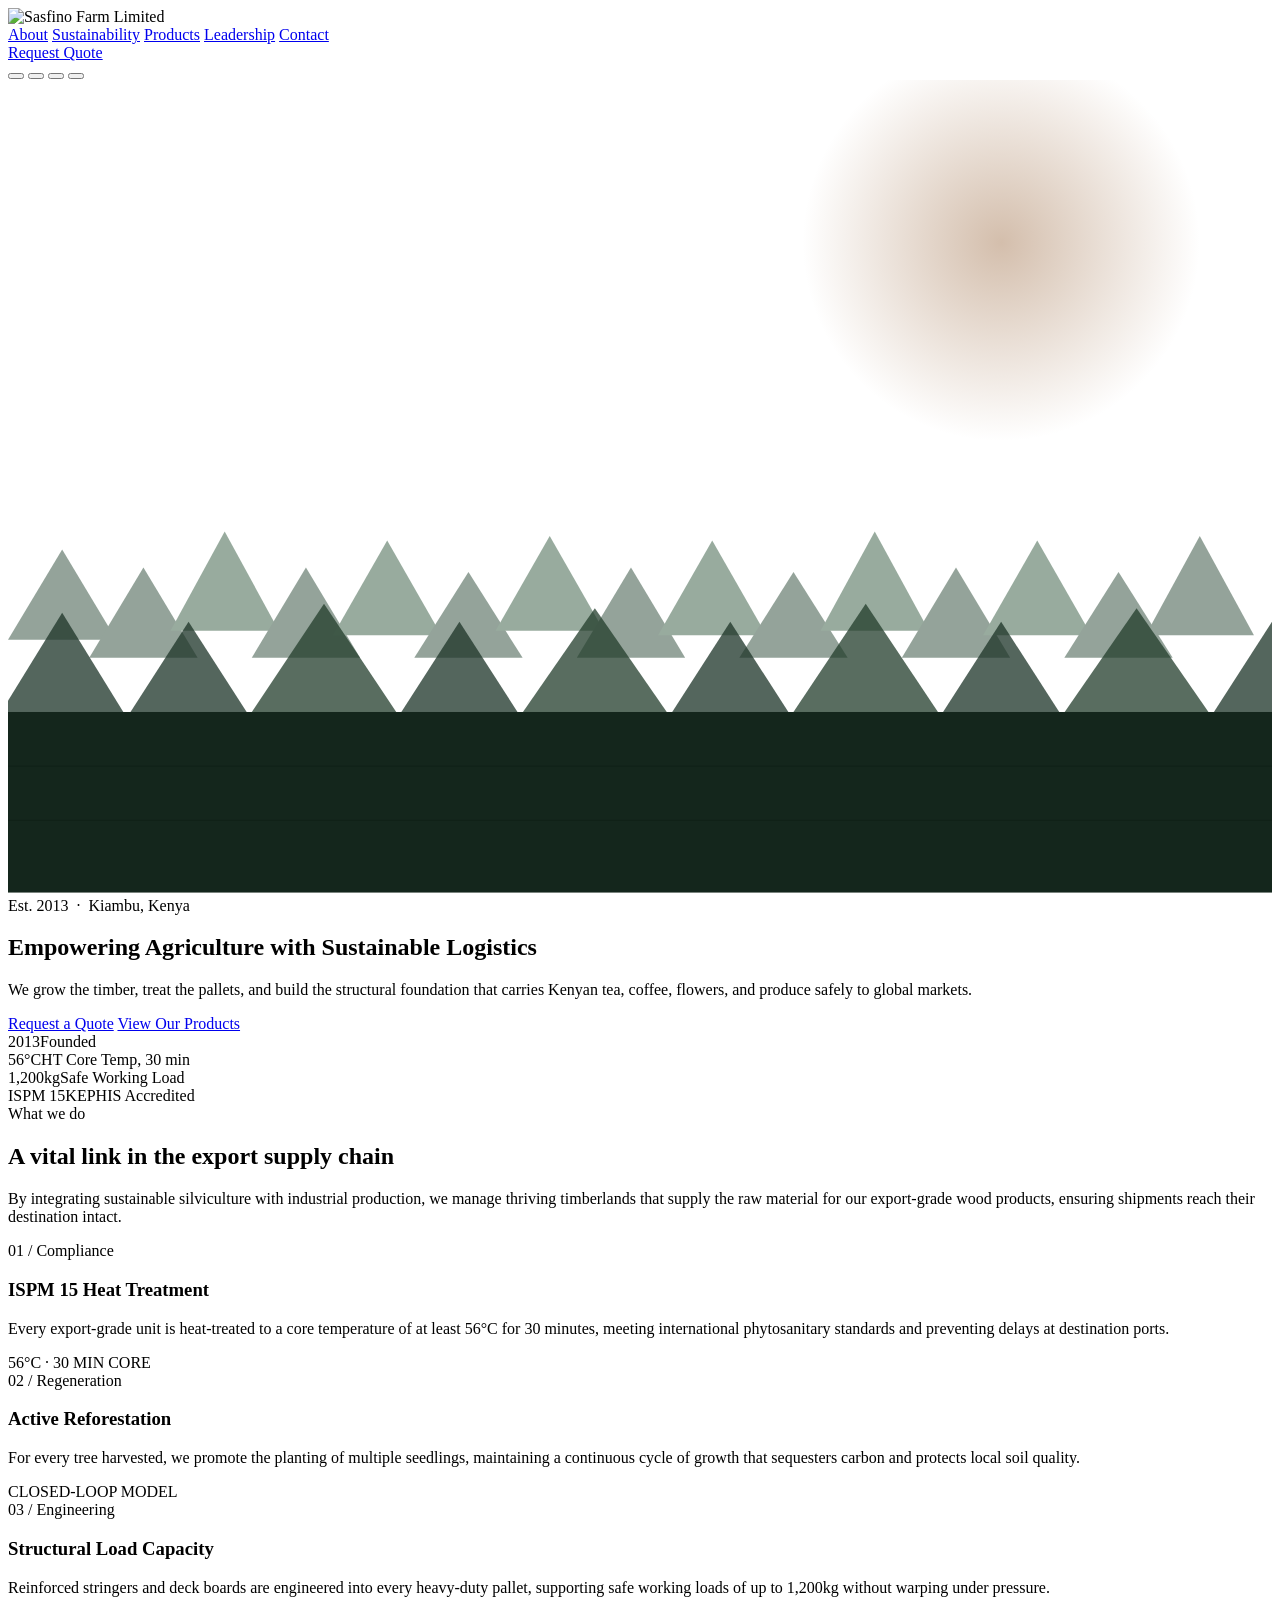
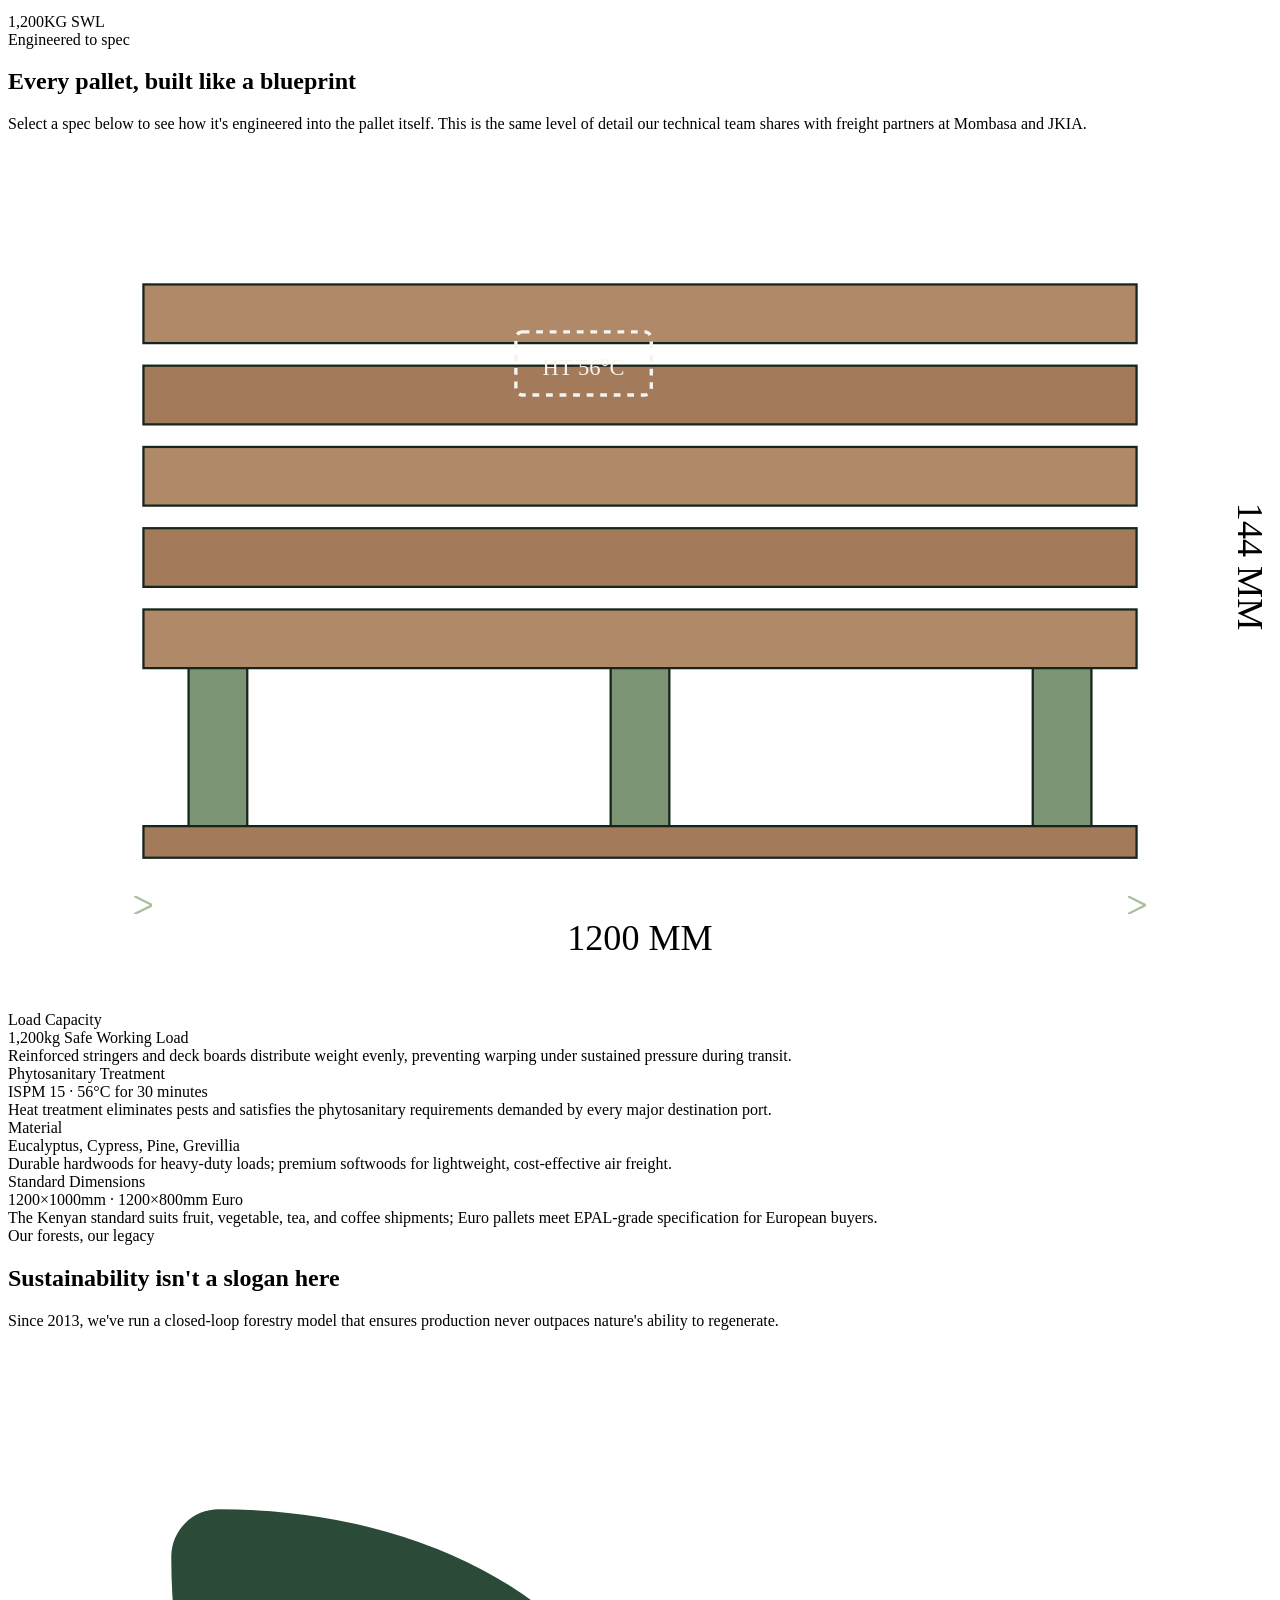
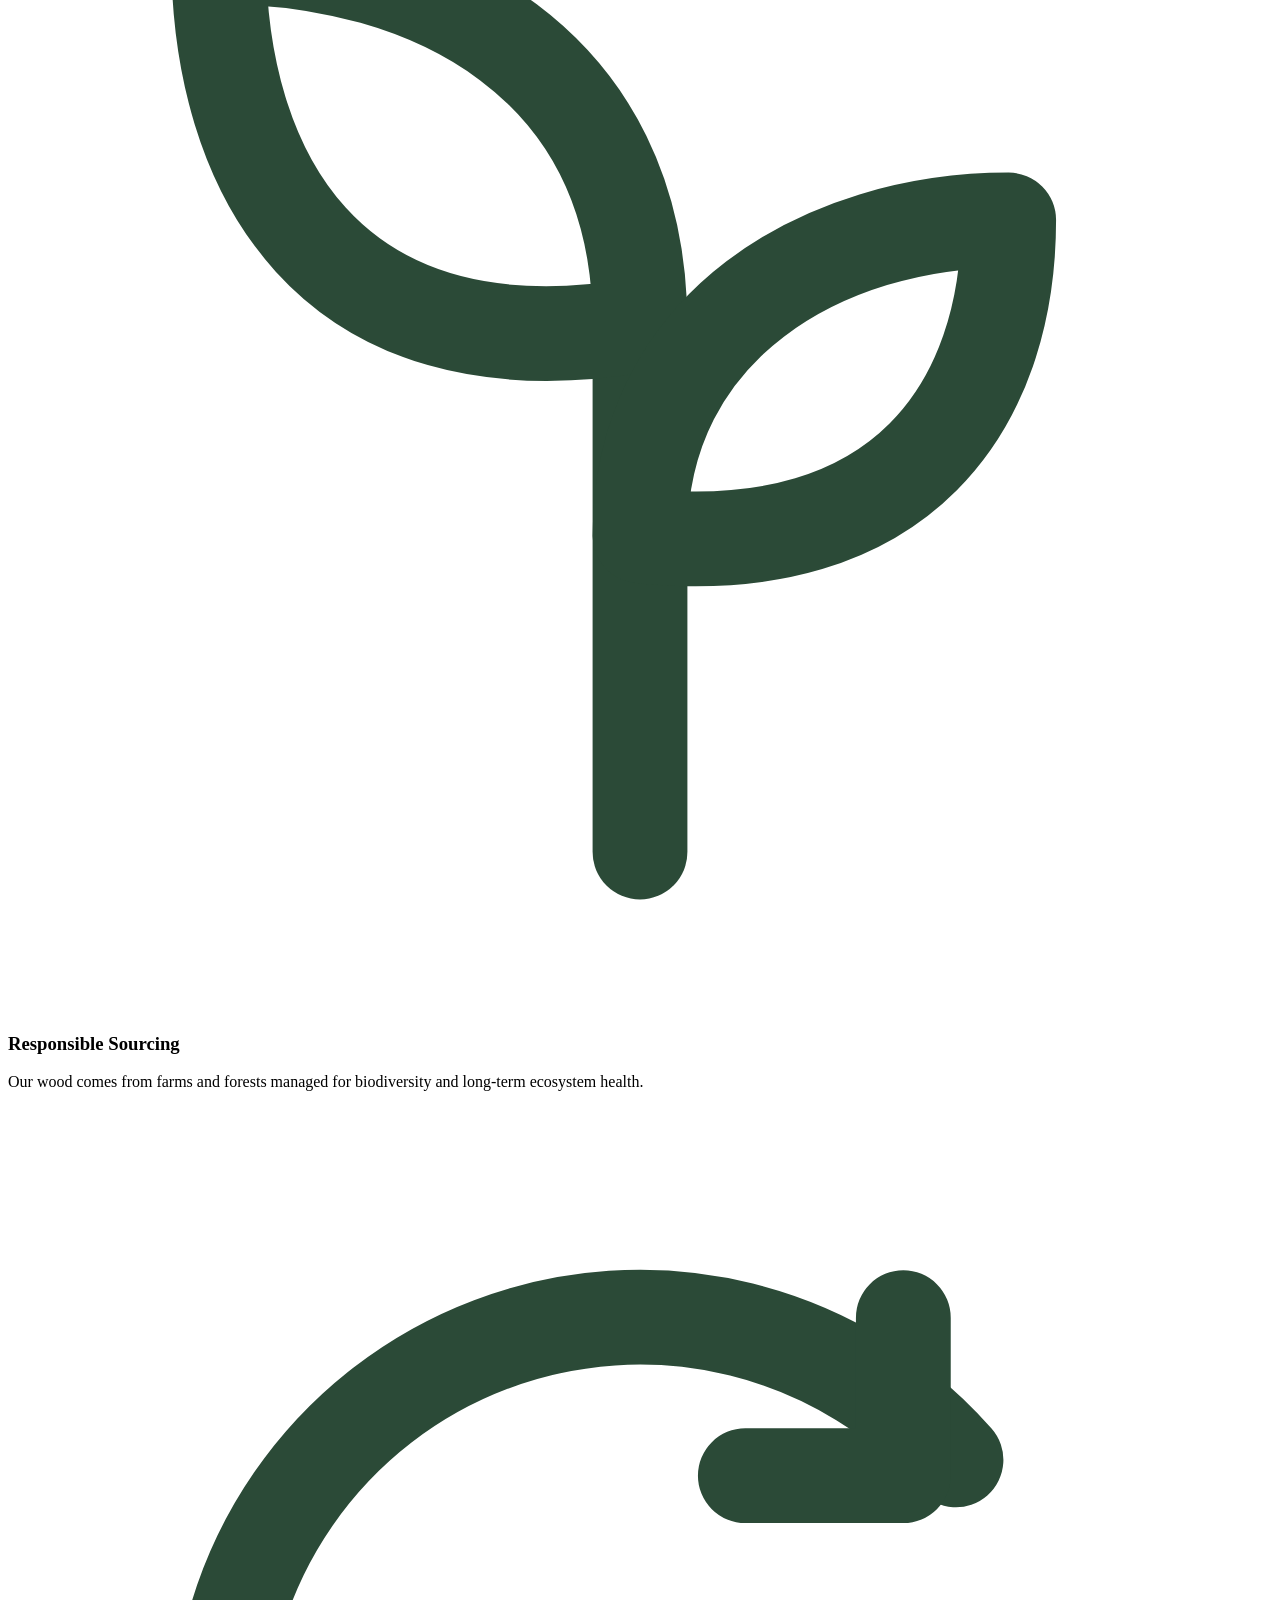
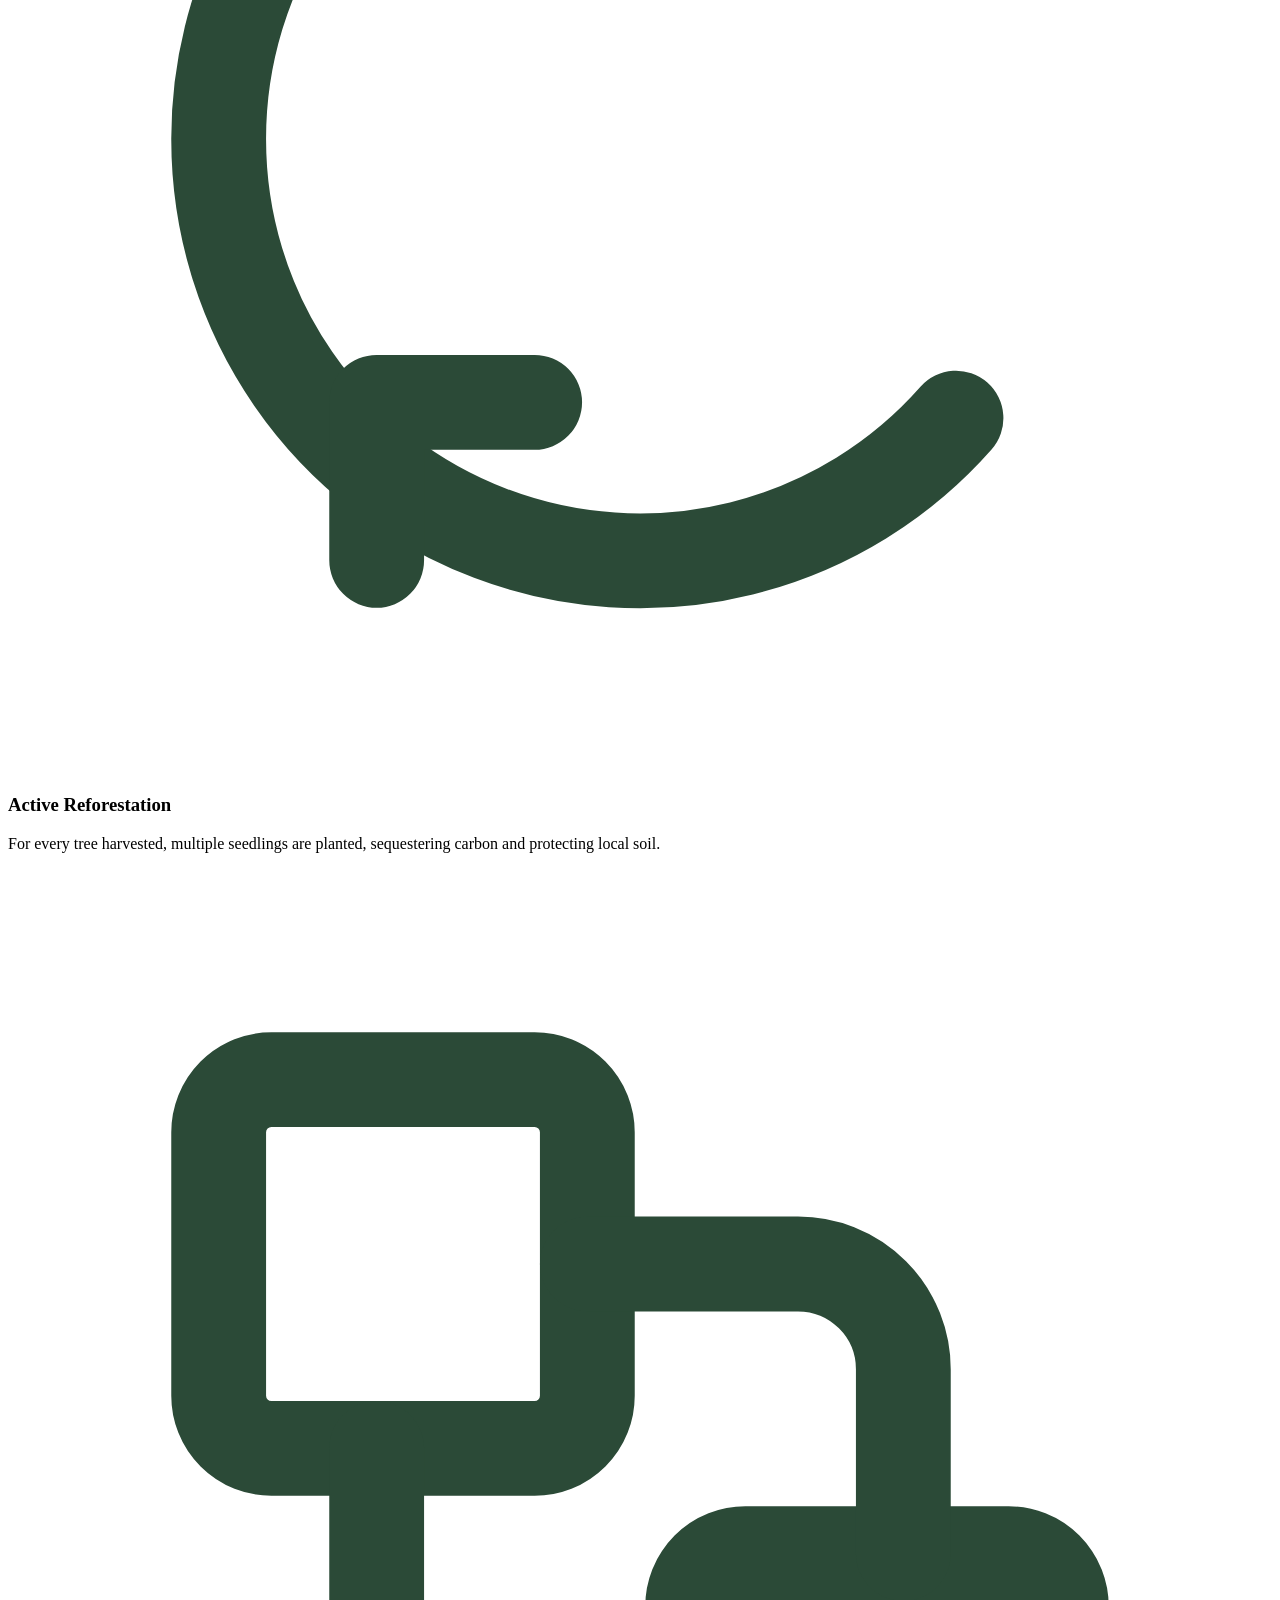
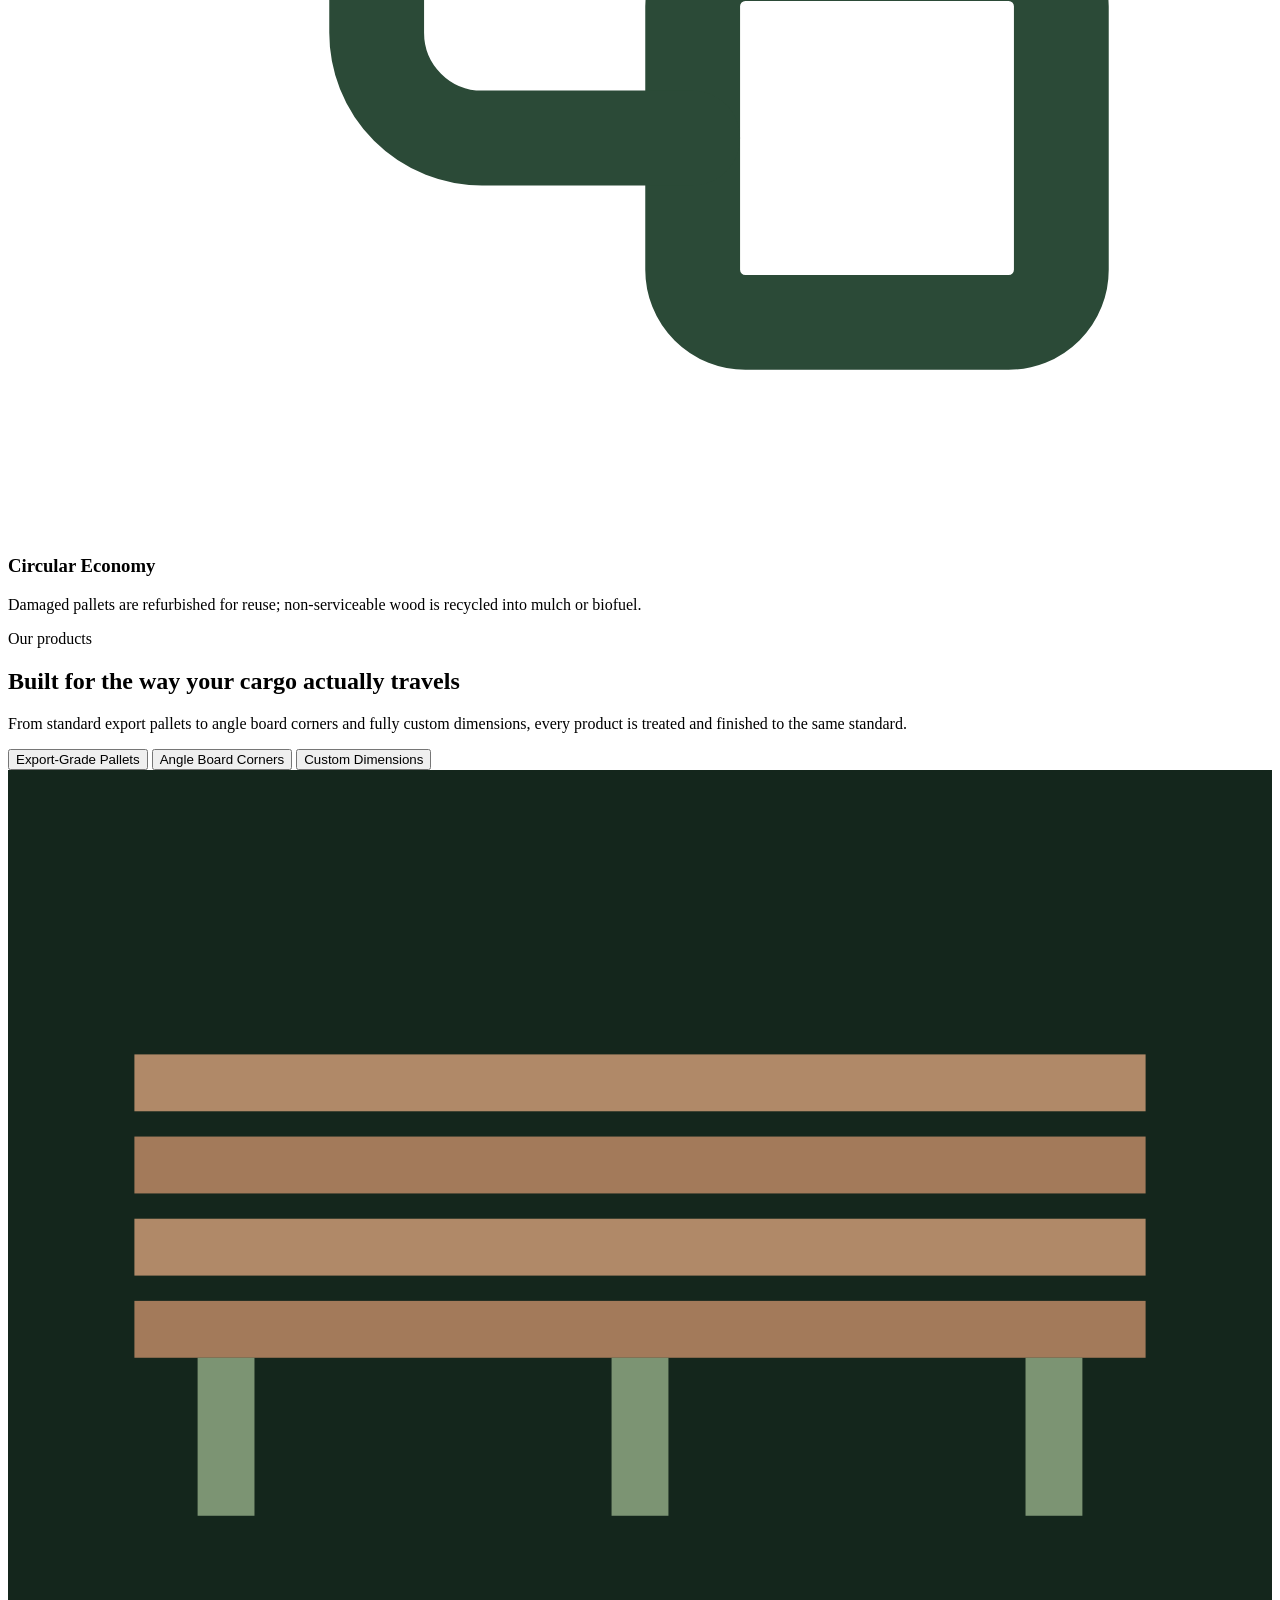
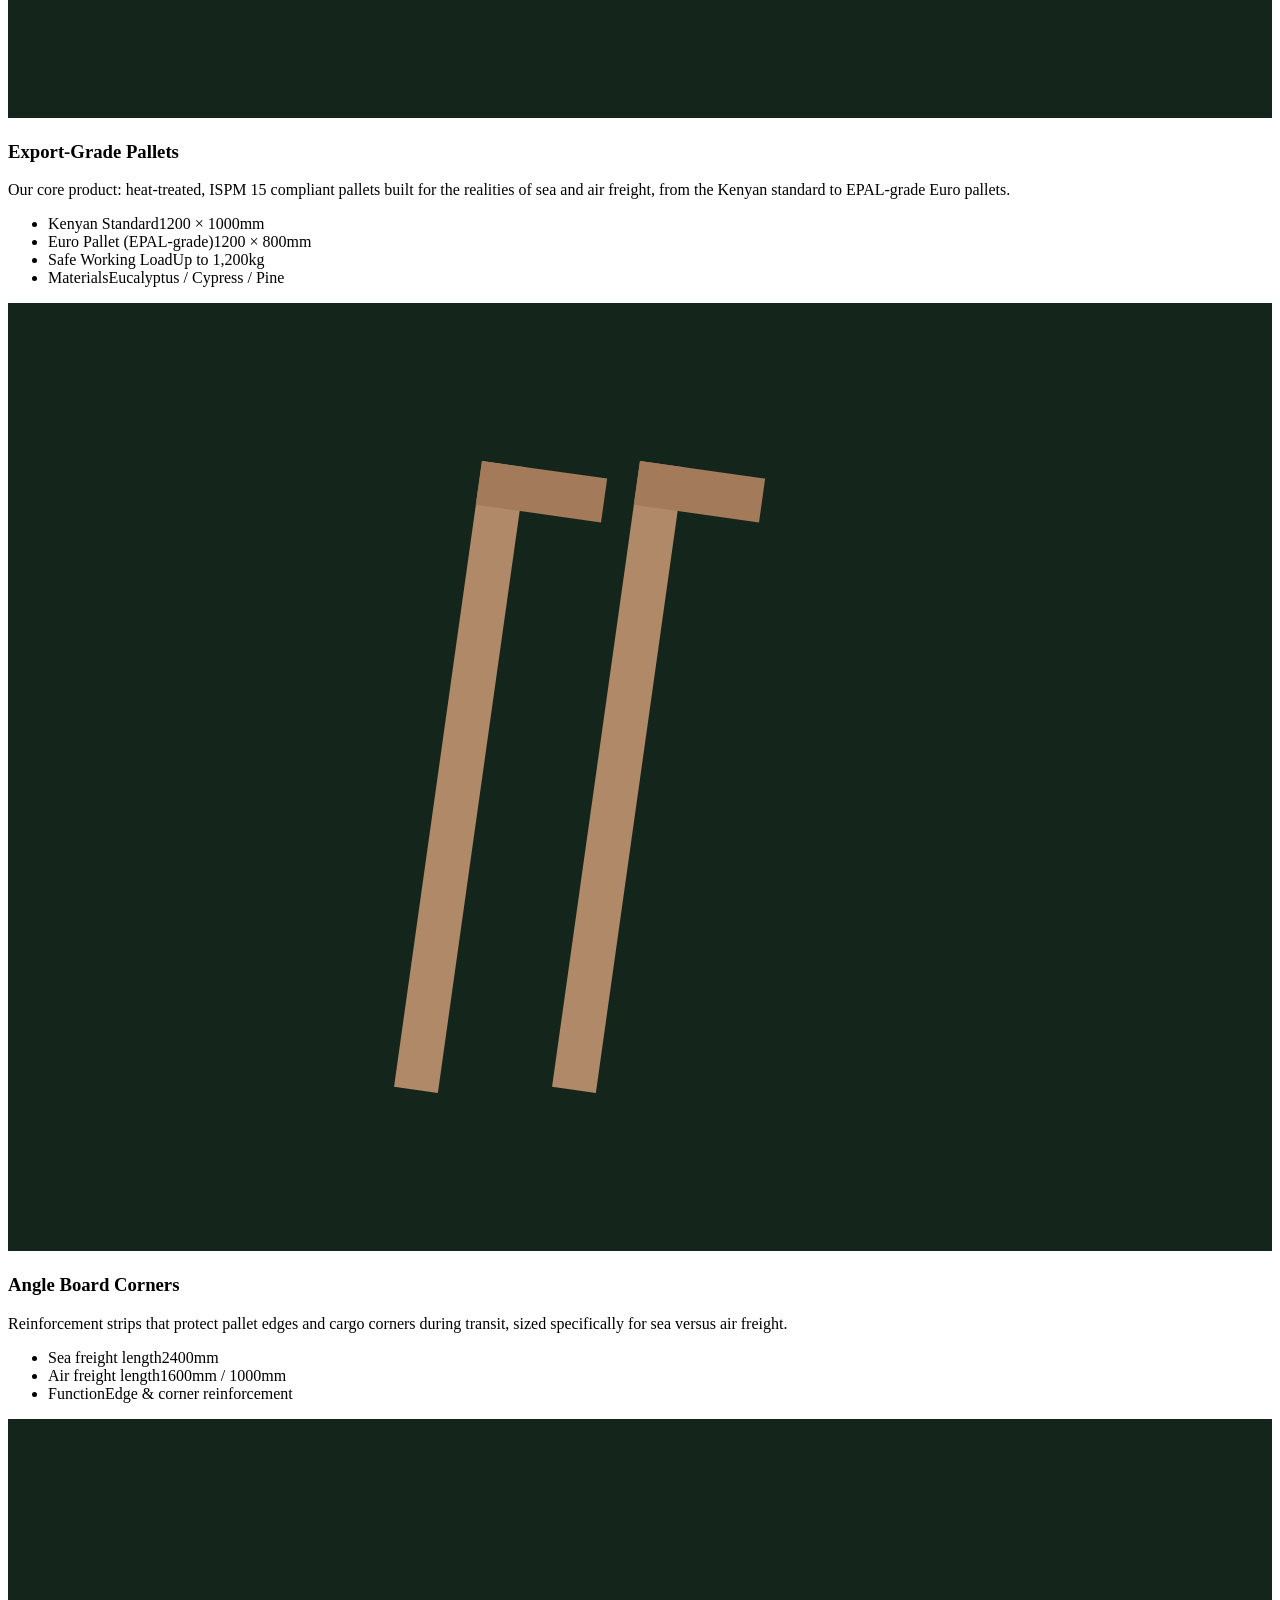
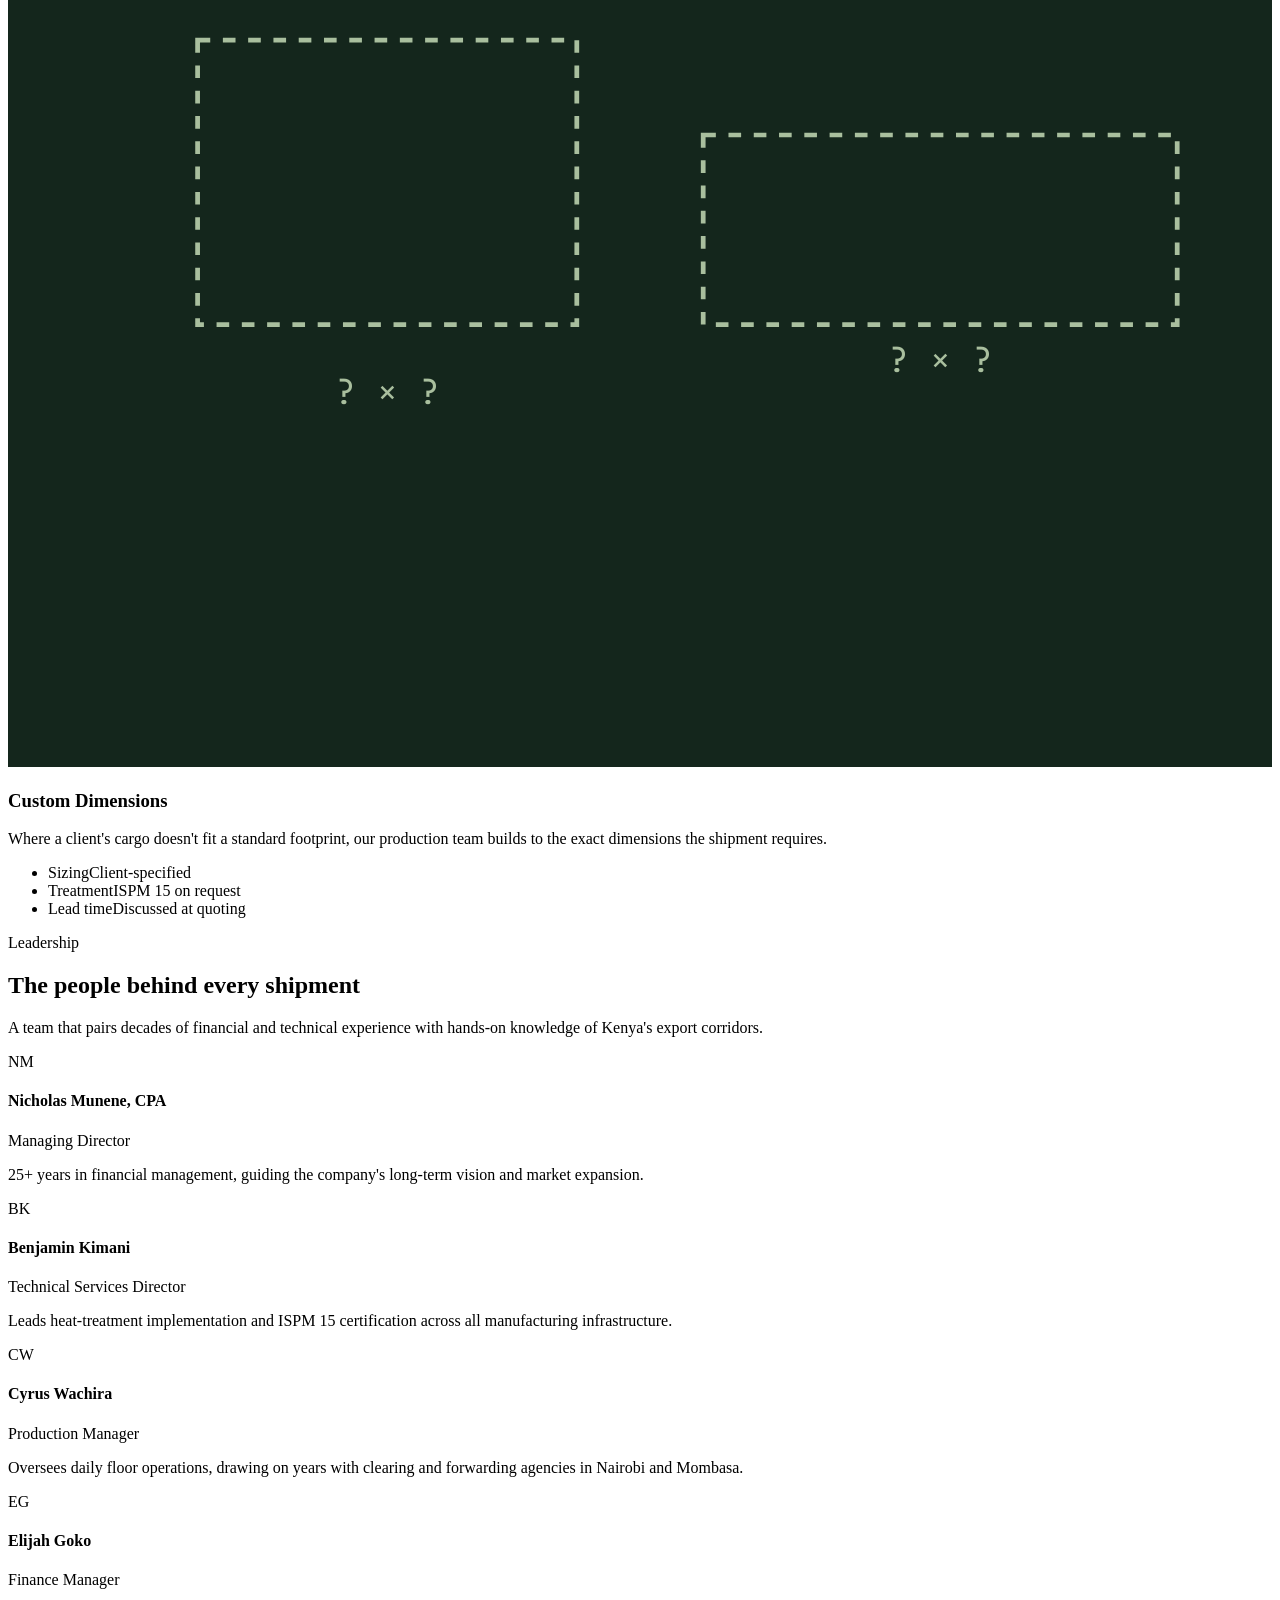
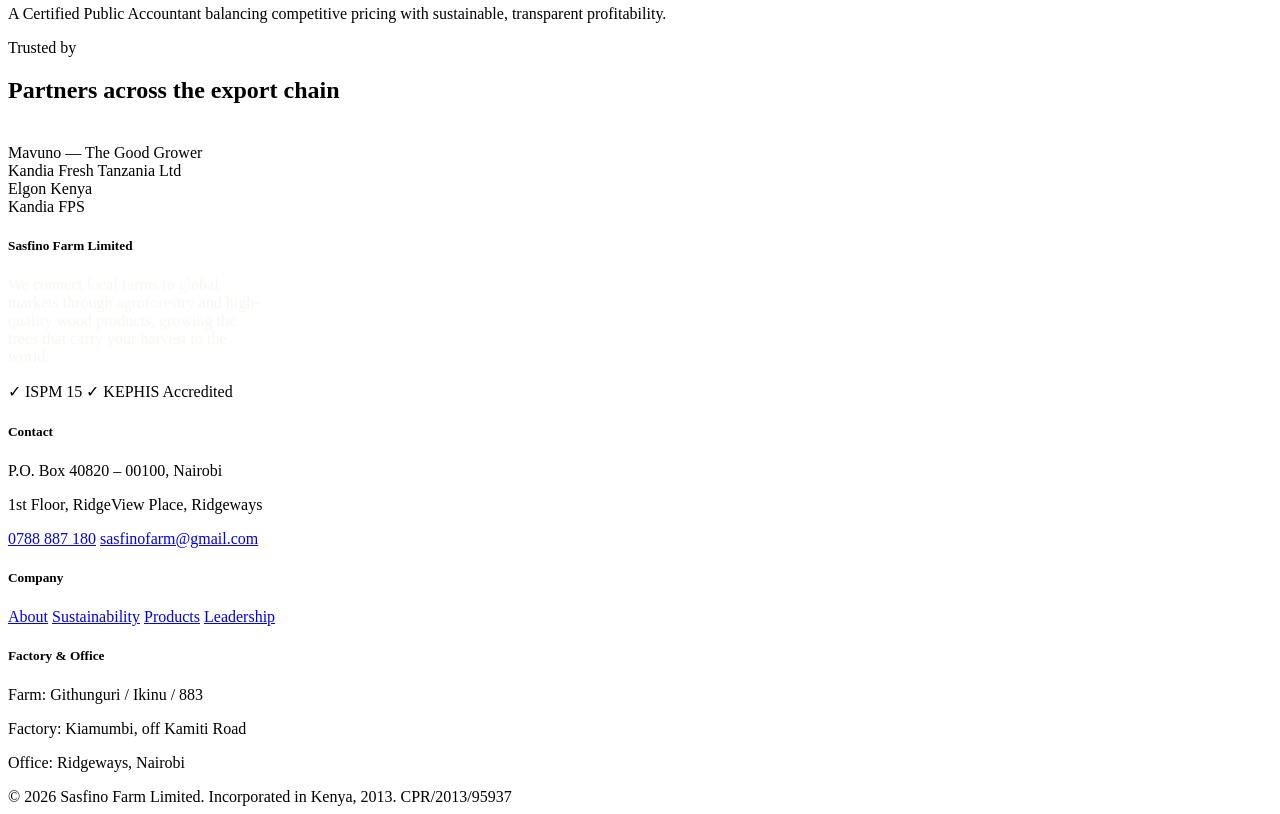
==== index.html @ 0375777d "Create index.html" ====
<!DOCTYPE html>
<html lang="en">
<head>
<meta charset="UTF-8">
<meta name="viewport" content="width=device-width, initial-scale=1.0">
<title>Sasfino Farm Limited — Wood Products Division</title>
<link rel="preconnect" href="https://fonts.googleapis.com">
<link rel="preconnect" href="https://fonts.gstatic.com" crossorigin>
<link href="https://fonts.googleapis.com/css2?family=Space+Grotesk:wght@400;500;600;700&family=Inter:wght@400;500;600;700&family=JetBrains+Mono:wght@400;500;700&display=swap" rel="stylesheet">
<link rel="stylesheet" href="style.css">
</head>
<body>

<header class="site-header">
  <div class="wrap">
    <div class="logo">
      <img src="sasfino_logo.png" alt="Sasfino Farm Limited" class="logo-img">
    </div>
    <nav class="main-nav">
      <a href="#about">About</a>
      <a href="#sustainability">Sustainability</a>
      <a href="#products">Products</a>
      <a href="#leadership">Leadership</a>
      <a href="#contact">Contact</a>
    </nav>
    <a href="#contact" class="btn btn-primary">Request Quote</a>
  </div>
</header>

<section class="slideshow" aria-label="Sasfino Farm photo slideshow">
  <div class="slide active" style="background-image:url('slide-pallets.jpg')"></div>
  <div class="slide" style="background-image:url('slide-reforestation.jpg')"></div>
  <div class="slide" style="background-image:url('slide-kiln.jpg')"></div>
  <div class="slide" style="background-image:url('slide-angleboard.jpg')"></div>
  <div class="slideshow-overlay"></div>
  <div class="slideshow-dots">
    <button class="dot active" data-slide="0" aria-label="Show slide 1"></button>
    <button class="dot" data-slide="1" aria-label="Show slide 2"></button>
    <button class="dot" data-slide="2" aria-label="Show slide 3"></button>
    <button class="dot" data-slide="3" aria-label="Show slide 4"></button>
  </div>
</section>

<section class="hero">
  <div class="hero-illustration">
    <svg viewBox="0 0 1400 900" preserveAspectRatio="xMidYMax slice" xmlns="http://www.w3.org/2000/svg">
      <defs>
        <radialGradient id="sunGrad" cx="50%" cy="50%" r="50%">
          <stop offset="0%" stop-color="#B08968" stop-opacity="0.55"/>
          <stop offset="100%" stop-color="#B08968" stop-opacity="0"/>
        </radialGradient>
      </defs>
      <circle cx="1100" cy="180" r="220" fill="url(#sunGrad)"/>
      <g opacity="0.5">
        <path d="M0 620 L60 520 L120 620 Z" fill="#2B4A37"/>
        <path d="M90 640 L150 540 L210 640 Z" fill="#2B4A37"/>
        <path d="M180 610 L240 500 L300 610 Z" fill="#345A40"/>
        <path d="M270 640 L330 540 L390 640 Z" fill="#2B4A37"/>
        <path d="M360 615 L420 510 L480 615 Z" fill="#345A40"/>
        <path d="M450 640 L510 545 L570 640 Z" fill="#2B4A37"/>
        <path d="M540 610 L600 505 L660 610 Z" fill="#345A40"/>
        <path d="M630 640 L690 540 L750 640 Z" fill="#2B4A37"/>
        <path d="M720 615 L780 510 L840 615 Z" fill="#345A40"/>
        <path d="M810 640 L870 545 L930 640 Z" fill="#2B4A37"/>
        <path d="M900 610 L960 500 L1020 610 Z" fill="#345A40"/>
        <path d="M990 640 L1050 540 L1110 640 Z" fill="#2B4A37"/>
        <path d="M1080 615 L1140 510 L1200 615 Z" fill="#345A40"/>
        <path d="M1170 640 L1230 545 L1290 640 Z" fill="#2B4A37"/>
        <path d="M1260 615 L1320 505 L1380 615 Z" fill="#2B4A37"/>
      </g>
      <g opacity="0.75">
        <path d="M-20 720 L60 590 L140 720 Z" fill="#1c3327"/>
        <path d="M110 740 L200 600 L290 740 Z" fill="#1c3327"/>
        <path d="M260 715 L350 580 L440 715 Z" fill="#223d2b"/>
        <path d="M410 740 L500 600 L590 740 Z" fill="#1c3327"/>
        <path d="M560 715 L650 585 L740 715 Z" fill="#223d2b"/>
        <path d="M710 740 L800 600 L890 740 Z" fill="#1c3327"/>
        <path d="M860 715 L950 580 L1040 715 Z" fill="#223d2b"/>
        <path d="M1010 740 L1100 600 L1190 740 Z" fill="#1c3327"/>
        <path d="M1160 715 L1250 585 L1340 715 Z" fill="#223d2b"/>
        <path d="M1310 740 L1400 600 L1440 740 Z" fill="#1c3327"/>
      </g>
      <rect x="0" y="700" width="1400" height="200" fill="#14261C"/>
      <g stroke="#0e1d15" stroke-width="1" opacity="0.6">
        <line x1="0" y1="760" x2="1400" y2="760"/>
        <line x1="0" y1="820" x2="1400" y2="820"/>
      </g>
    </svg>
  </div>
  <div class="wrap hero-content">
    <span class="eyebrow">Est. 2013 &nbsp;·&nbsp; Kiambu, Kenya</span>
    <h1 class="reveal is-visible">Empowering Agriculture with Sustainable Logistics</h1>
    <p class="sub reveal is-visible">We grow the timber, treat the pallets, and build the structural foundation that carries Kenyan tea, coffee, flowers, and produce safely to global markets.</p>
    <div class="hero-ctas reveal is-visible">
      <a href="#contact" class="btn btn-primary">Request a Quote</a>
      <a href="#products" class="btn btn-outline">View Our Products</a>
    </div>
    <div class="stat-strip reveal is-visible">
      <div><span class="num">2013</span><span class="label">Founded</span></div>
      <div><span class="num">56°C</span><span class="label">HT Core Temp, 30 min</span></div>
      <div><span class="num">1,200kg</span><span class="label">Safe Working Load</span></div>
      <div><span class="num">ISPM 15</span><span class="label">KEPHIS Accredited</span></div>
    </div>
  </div>
</section>

<section id="about">
  <div class="wrap">
    <div class="section-head reveal">
      <span class="eyebrow">What we do</span>
      <h2>A vital link in the export supply chain</h2>
      <p>By integrating sustainable silviculture with industrial production, we manage thriving timberlands that supply the raw material for our export-grade wood products, ensuring shipments reach their destination intact.</p>
    </div>
    <div class="feature-grid">
      <div class="feature-card reveal">
        <span class="idx">01 / Compliance</span>
        <h3>ISPM 15 Heat Treatment</h3>
        <p>Every export-grade unit is heat-treated to a core temperature of at least 56°C for 30 minutes, meeting international phytosanitary standards and preventing delays at destination ports.</p>
        <div class="metric">56°C · 30 MIN CORE</div>
      </div>
      <div class="feature-card reveal">
        <span class="idx">02 / Regeneration</span>
        <h3>Active Reforestation</h3>
        <p>For every tree harvested, we promote the planting of multiple seedlings, maintaining a continuous cycle of growth that sequesters carbon and protects local soil quality.</p>
        <div class="metric">CLOSED-LOOP MODEL</div>
      </div>
      <div class="feature-card reveal">
        <span class="idx">03 / Engineering</span>
        <h3>Structural Load Capacity</h3>
        <p>Reinforced stringers and deck boards are engineered into every heavy-duty pallet, supporting safe working loads of up to 1,200kg without warping under pressure.</p>
        <div class="metric">1,200KG SWL</div>
      </div>
    </div>
  </div>
</section>

<section class="blueprint-section" id="specs">
  <div class="wrap">
    <div class="section-head reveal">
      <span class="eyebrow">Engineered to spec</span>
      <h2>Every pallet, built like a blueprint</h2>
      <p>Select a spec below to see how it's engineered into the pallet itself. This is the same level of detail our technical team shares with freight partners at Mombasa and JKIA.</p>
    </div>
    <div class="blueprint-wrap">
      <div class="blueprint-canvas reveal">
        <svg viewBox="0 0 560 380" xmlns="http://www.w3.org/2000/svg">
          <!-- Deck boards -->
          <g id="deck-boards">
            <rect x="60" y="60" width="440" height="26" fill="#B08968" stroke="#14261C" stroke-width="1"/>
            <rect x="60" y="96" width="440" height="26" fill="#a37a5a" stroke="#14261C" stroke-width="1"/>
            <rect x="60" y="132" width="440" height="26" fill="#B08968" stroke="#14261C" stroke-width="1"/>
            <rect x="60" y="168" width="440" height="26" fill="#a37a5a" stroke="#14261C" stroke-width="1"/>
            <rect x="60" y="204" width="440" height="26" fill="#B08968" stroke="#14261C" stroke-width="1"/>
          </g>
          <!-- Stringers -->
          <rect id="stringer-1" class="hotspot" x="80" y="230" width="26" height="70" fill="#7C9473" stroke="#14261C" stroke-width="1"/>
          <rect id="stringer-2" class="hotspot" x="267" y="230" width="26" height="70" fill="#7C9473" stroke="#14261C" stroke-width="1"/>
          <rect id="stringer-3" class="hotspot" x="454" y="230" width="26" height="70" fill="#7C9473" stroke="#14261C" stroke-width="1"/>
          <!-- Bottom boards -->
          <rect x="60" y="300" width="440" height="14" fill="#a37a5a" stroke="#14261C" stroke-width="1"/>

          <!-- HT stamp hotspot -->
          <g id="ht-stamp" class="hotspot" transform="translate(255,95)">
            <rect x="-30" y="-14" width="60" height="28" rx="3" fill="none" stroke="#F5F4EF" stroke-width="1.5" stroke-dasharray="3 3"/>
            <text x="0" y="5" text-anchor="middle" class="dim-text" font-size="10" fill="#F5F4EF">HT 56°C</text>
          </g>

          <!-- Width dimension -->
          <line class="dim-line" x1="60" y1="335" x2="500" y2="335" marker-start="url(#arrow)" marker-end="url(#arrow)"/>
          <line class="dim-line" x1="60" y1="325" x2="60" y2="345"/>
          <line class="dim-line" x1="500" y1="325" x2="500" y2="345"/>
          <text x="280" y="355" text-anchor="middle" class="dim-text">1200 MM</text>

          <!-- Height dimension -->
          <line class="dim-line" x1="520" y1="60" x2="520" y2="300"/>
          <line class="dim-line" x1="510" y1="60" x2="530" y2="60"/>
          <line class="dim-line" x1="510" y1="300" x2="530" y2="300"/>
          <text x="545" y="185" text-anchor="middle" class="dim-text" transform="rotate(90 545 185)">144 MM</text>

          <defs>
            <marker id="arrow" markerWidth="8" markerHeight="8" refX="4" refY="4" orient="auto">
              <path d="M0,0 L8,4 L0,8" fill="none" stroke="#A9BF9E" stroke-width="1"/>
            </marker>
          </defs>
        </svg>
      </div>
      <div class="spec-panel reveal">
        <div class="spec-item active" data-target="stringer-1 stringer-2 stringer-3">
          <div class="spec-label">Load Capacity</div>
          <div class="spec-value">1,200kg Safe Working Load</div>
          <div class="spec-detail">Reinforced stringers and deck boards distribute weight evenly, preventing warping under sustained pressure during transit.</div>
        </div>
        <div class="spec-item" data-target="ht-stamp">
          <div class="spec-label">Phytosanitary Treatment</div>
          <div class="spec-value">ISPM 15 · 56°C for 30 minutes</div>
          <div class="spec-detail">Heat treatment eliminates pests and satisfies the phytosanitary requirements demanded by every major destination port.</div>
        </div>
        <div class="spec-item" data-target="deck-boards">
          <div class="spec-label">Material</div>
          <div class="spec-value">Eucalyptus, Cypress, Pine, Grevillia</div>
          <div class="spec-detail">Durable hardwoods for heavy-duty loads; premium softwoods for lightweight, cost-effective air freight.</div>
        </div>
        <div class="spec-item" data-target="none">
          <div class="spec-label">Standard Dimensions</div>
          <div class="spec-value">1200×1000mm · 1200×800mm Euro</div>
          <div class="spec-detail">The Kenyan standard suits fruit, vegetable, tea, and coffee shipments; Euro pallets meet EPAL-grade specification for European buyers.</div>
        </div>
      </div>
    </div>
  </div>
</section>

<section id="sustainability">
  <div class="wrap">
    <div class="section-head reveal">
      <span class="eyebrow">Our forests, our legacy</span>
      <h2>Sustainability isn't a slogan here</h2>
      <p>Since 2013, we've run a closed-loop forestry model that ensures production never outpaces nature's ability to regenerate.</p>
    </div>
    <div class="sustain-grid">
      <div class="sustain-item reveal">
        <div class="icon-wrap">
          <svg viewBox="0 0 24 24" fill="none" xmlns="http://www.w3.org/2000/svg">
            <path d="M12 21V11" stroke="#2B4A37" stroke-width="1.8" stroke-linecap="round"/>
            <path d="M12 11C12 6 8 4 4 4C4 8 6 12 12 11Z" stroke="#2B4A37" stroke-width="1.8" stroke-linejoin="round"/>
            <path d="M12 15C12 11 15.5 9 19 9C19 12.5 17 15.5 12 15Z" stroke="#2B4A37" stroke-width="1.8" stroke-linejoin="round"/>
          </svg>
        </div>
        <h3>Responsible Sourcing</h3>
        <p>Our wood comes from farms and forests managed for biodiversity and long-term ecosystem health.</p>
      </div>
      <div class="sustain-item reveal">
        <div class="icon-wrap">
          <svg viewBox="0 0 24 24" fill="none" xmlns="http://www.w3.org/2000/svg">
            <path d="M4 12a8 8 0 0 1 14-5.3M4 12a8 8 0 0 0 14 5.3" stroke="#2B4A37" stroke-width="1.8" stroke-linecap="round"/>
            <path d="M17 4v3h-3M7 20v-3h3" stroke="#2B4A37" stroke-width="1.8" stroke-linecap="round" stroke-linejoin="round"/>
          </svg>
        </div>
        <h3>Active Reforestation</h3>
        <p>For every tree harvested, multiple seedlings are planted, sequestering carbon and protecting local soil.</p>
      </div>
      <div class="sustain-item reveal">
        <div class="icon-wrap">
          <svg viewBox="0 0 24 24" fill="none" xmlns="http://www.w3.org/2000/svg">
            <rect x="4" y="4" width="7" height="7" rx="1" stroke="#2B4A37" stroke-width="1.8"/>
            <rect x="13" y="13" width="7" height="7" rx="1" stroke="#2B4A37" stroke-width="1.8"/>
            <path d="M11 7.5h4a2 2 0 0 1 2 2V13M13 16.5H9a2 2 0 0 1-2-2V11" stroke="#2B4A37" stroke-width="1.8" stroke-linecap="round"/>
          </svg>
        </div>
        <h3>Circular Economy</h3>
        <p>Damaged pallets are refurbished for reuse; non-serviceable wood is recycled into mulch or biofuel.</p>
      </div>
    </div>
  </div>
</section>

<section id="products" style="background:var(--slate-light);">
  <div class="wrap">
    <div class="section-head reveal">
      <span class="eyebrow">Our products</span>
      <h2>Built for the way your cargo actually travels</h2>
      <p>From standard export pallets to angle board corners and fully custom dimensions, every product is treated and finished to the same standard.</p>
    </div>
    <div class="product-tabs reveal">
      <button class="tab-btn active" data-tab="pallets">Export-Grade Pallets</button>
      <button class="tab-btn" data-tab="angle">Angle Board Corners</button>
      <button class="tab-btn" data-tab="custom">Custom Dimensions</button>
    </div>

    <div class="product-panel active" data-panel="pallets">
      <div class="product-visual">
        <svg viewBox="0 0 400 300" xmlns="http://www.w3.org/2000/svg">
          <rect width="400" height="300" fill="#14261C"/>
          <g transform="translate(40,90)">
            <rect x="0" y="0" width="320" height="18" fill="#B08968"/>
            <rect x="0" y="26" width="320" height="18" fill="#a37a5a"/>
            <rect x="0" y="52" width="320" height="18" fill="#B08968"/>
            <rect x="0" y="78" width="320" height="18" fill="#a37a5a"/>
            <rect x="20" y="96" width="18" height="50" fill="#7C9473"/>
            <rect x="151" y="96" width="18" height="50" fill="#7C9473"/>
            <rect x="282" y="96" width="18" height="50" fill="#7C9473"/>
          </g>
        </svg>
      </div>
      <div class="product-copy">
        <h3>Export-Grade Pallets</h3>
        <p>Our core product: heat-treated, ISPM 15 compliant pallets built for the realities of sea and air freight, from the Kenyan standard to EPAL-grade Euro pallets.</p>
        <ul class="spec-list">
          <li><span>Kenyan Standard</span><span>1200 × 1000mm</span></li>
          <li><span>Euro Pallet (EPAL-grade)</span><span>1200 × 800mm</span></li>
          <li><span>Safe Working Load</span><span>Up to 1,200kg</span></li>
          <li><span>Materials</span><span>Eucalyptus / Cypress / Pine</span></li>
        </ul>
      </div>
    </div>

    <div class="product-panel" data-panel="angle">
      <div class="product-visual">
        <svg viewBox="0 0 400 300" xmlns="http://www.w3.org/2000/svg">
          <rect width="400" height="300" fill="#14261C"/>
          <g transform="translate(150,50) rotate(8)">
            <rect x="0" y="0" width="14" height="200" fill="#B08968"/>
            <rect x="0" y="0" width="40" height="14" fill="#a37a5a"/>
          </g>
          <g transform="translate(200,50) rotate(8)">
            <rect x="0" y="0" width="14" height="200" fill="#B08968"/>
            <rect x="0" y="0" width="40" height="14" fill="#a37a5a"/>
          </g>
        </svg>
      </div>
      <div class="product-copy">
        <h3>Angle Board Corners</h3>
        <p>Reinforcement strips that protect pallet edges and cargo corners during transit, sized specifically for sea versus air freight.</p>
        <ul class="spec-list">
          <li><span>Sea freight length</span><span>2400mm</span></li>
          <li><span>Air freight length</span><span>1600mm / 1000mm</span></li>
          <li><span>Function</span><span>Edge & corner reinforcement</span></li>
        </ul>
      </div>
    </div>

    <div class="product-panel" data-panel="custom">
      <div class="product-visual">
        <svg viewBox="0 0 400 300" xmlns="http://www.w3.org/2000/svg">
          <rect width="400" height="300" fill="#14261C"/>
          <rect x="60" y="70" width="120" height="90" fill="none" stroke="#A9BF9E" stroke-width="1.5" stroke-dasharray="4 4"/>
          <rect x="220" y="100" width="150" height="60" fill="none" stroke="#A9BF9E" stroke-width="1.5" stroke-dasharray="4 4"/>
          <text x="120" y="185" text-anchor="middle" font-family="JetBrains Mono" font-size="11" fill="#A9BF9E">? × ?</text>
          <text x="295" y="175" text-anchor="middle" font-family="JetBrains Mono" font-size="11" fill="#A9BF9E">? × ?</text>
        </svg>
      </div>
      <div class="product-copy">
        <h3>Custom Dimensions</h3>
        <p>Where a client's cargo doesn't fit a standard footprint, our production team builds to the exact dimensions the shipment requires.</p>
        <ul class="spec-list">
          <li><span>Sizing</span><span>Client-specified</span></li>
          <li><span>Treatment</span><span>ISPM 15 on request</span></li>
          <li><span>Lead time</span><span>Discussed at quoting</span></li>
        </ul>
      </div>
    </div>
  </div>
</section>

<section id="leadership">
  <div class="wrap">
    <div class="section-head reveal">
      <span class="eyebrow">Leadership</span>
      <h2>The people behind every shipment</h2>
      <p>A team that pairs decades of financial and technical experience with hands-on knowledge of Kenya's export corridors.</p>
    </div>
    <div class="leader-grid">
      <div class="leader-card reveal">
        <div class="avatar">NM</div>
        <h4>Nicholas Munene, CPA</h4>
        <div class="role">Managing Director</div>
        <p>25+ years in financial management, guiding the company's long-term vision and market expansion.</p>
      </div>
      <div class="leader-card reveal">
        <div class="avatar">BK</div>
        <h4>Benjamin Kimani</h4>
        <div class="role">Technical Services Director</div>
        <p>Leads heat-treatment implementation and ISPM 15 certification across all manufacturing infrastructure.</p>
      </div>
      <div class="leader-card reveal">
        <div class="avatar">CW</div>
        <h4>Cyrus Wachira</h4>
        <div class="role">Production Manager</div>
        <p>Oversees daily floor operations, drawing on years with clearing and forwarding agencies in Nairobi and Mombasa.</p>
      </div>
      <div class="leader-card reveal">
        <div class="avatar">EG</div>
        <h4>Elijah Goko</h4>
        <div class="role">Finance Manager</div>
        <p>A Certified Public Accountant balancing competitive pricing with sustainable, transparent profitability.</p>
      </div>
    </div>
  </div>
</section>

<section class="partners-section">
  <div class="wrap">
    <div class="section-head reveal" style="margin-bottom:40px;">
      <span class="eyebrow">Trusted by</span>
      <h2>Partners across the export chain</h2>
    </div>
    <div class="partner-row reveal">
      <div class="partner-chip">Mavuno — The Good Grower</div>
      <div class="partner-chip">Kandia Fresh Tanzania Ltd</div>
      <div class="partner-chip">Elgon Kenya</div>
      <div class="partner-chip">Kandia FPS</div>
    </div>
  </div>
</section>

<footer id="contact">
  <div class="wrap">
    <div class="footer-grid">
      <div>
        <h5>Sasfino Farm Limited</h5>
        <p style="max-width:32ch; color:rgba(245,244,239,0.72);">We connect local farms to global markets through agroforestry and high-quality wood products, growing the trees that carry your harvest to the world.</p>
        <div class="cert-badges">
          <span class="cert-badge">✓ ISPM 15</span>
          <span class="cert-badge">✓ KEPHIS Accredited</span>
        </div>
      </div>
      <div>
        <h5>Contact</h5>
        <p>P.O. Box 40820 – 00100, Nairobi</p>
        <p>1st Floor, RidgeView Place, Ridgeways</p>
        <a href="tel:+254788887180">0788 887 180</a>
        <a href="mailto:sasfinofarm@gmail.com">sasfinofarm@gmail.com</a>
      </div>
      <div>
        <h5>Company</h5>
        <a href="#about">About</a>
        <a href="#sustainability">Sustainability</a>
        <a href="#products">Products</a>
        <a href="#leadership">Leadership</a>
      </div>
      <div>
        <h5>Factory & Office</h5>
        <p>Farm: Githunguri / Ikinu / 883</p>
        <p>Factory: Kiamumbi, off Kamiti Road</p>
        <p>Office: Ridgeways, Nairobi</p>
      </div>
    </div>
    <div class="footer-bottom">
      <span>© 2026 Sasfino Farm Limited. Incorporated in Kenya, 2013.</span>
      <span class="mono">CPR/2013/95937</span>
    </div>
  </div>
</footer>

<script src="script.js"></script>

</body>
</html>
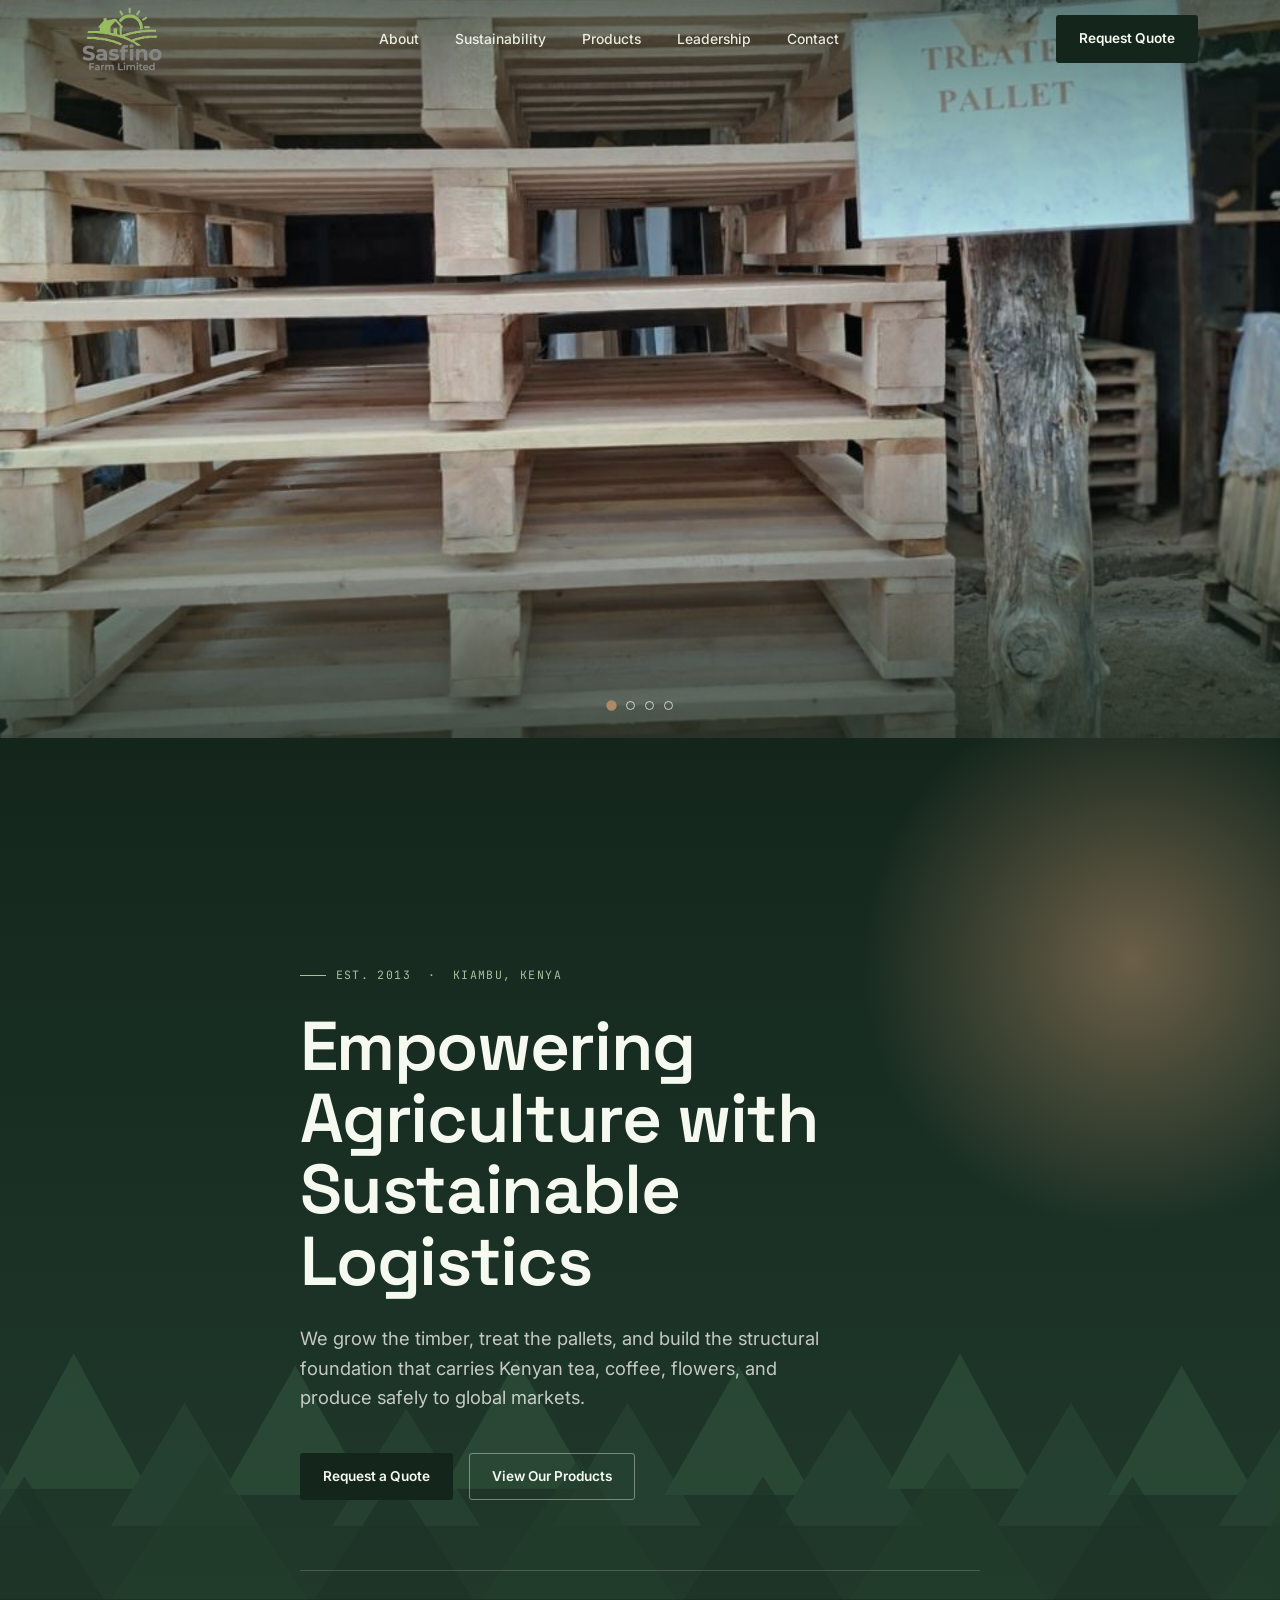
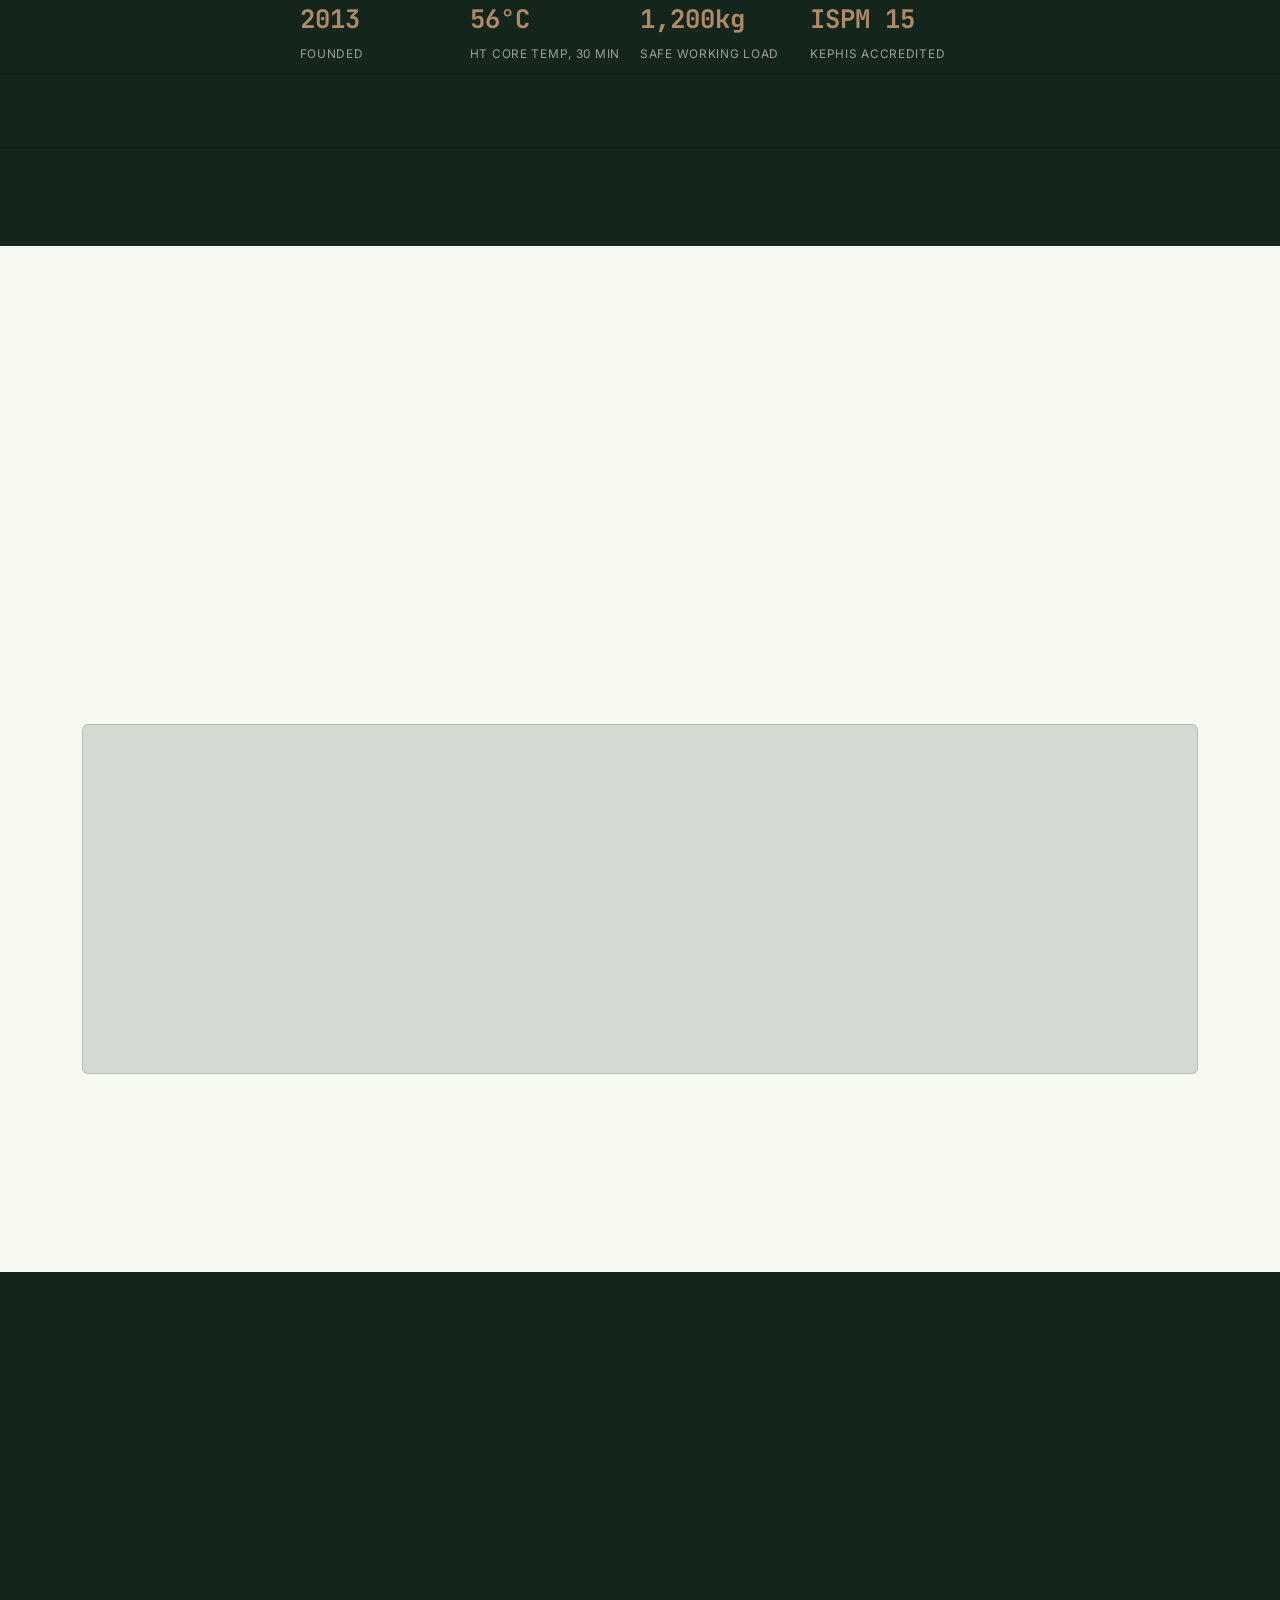
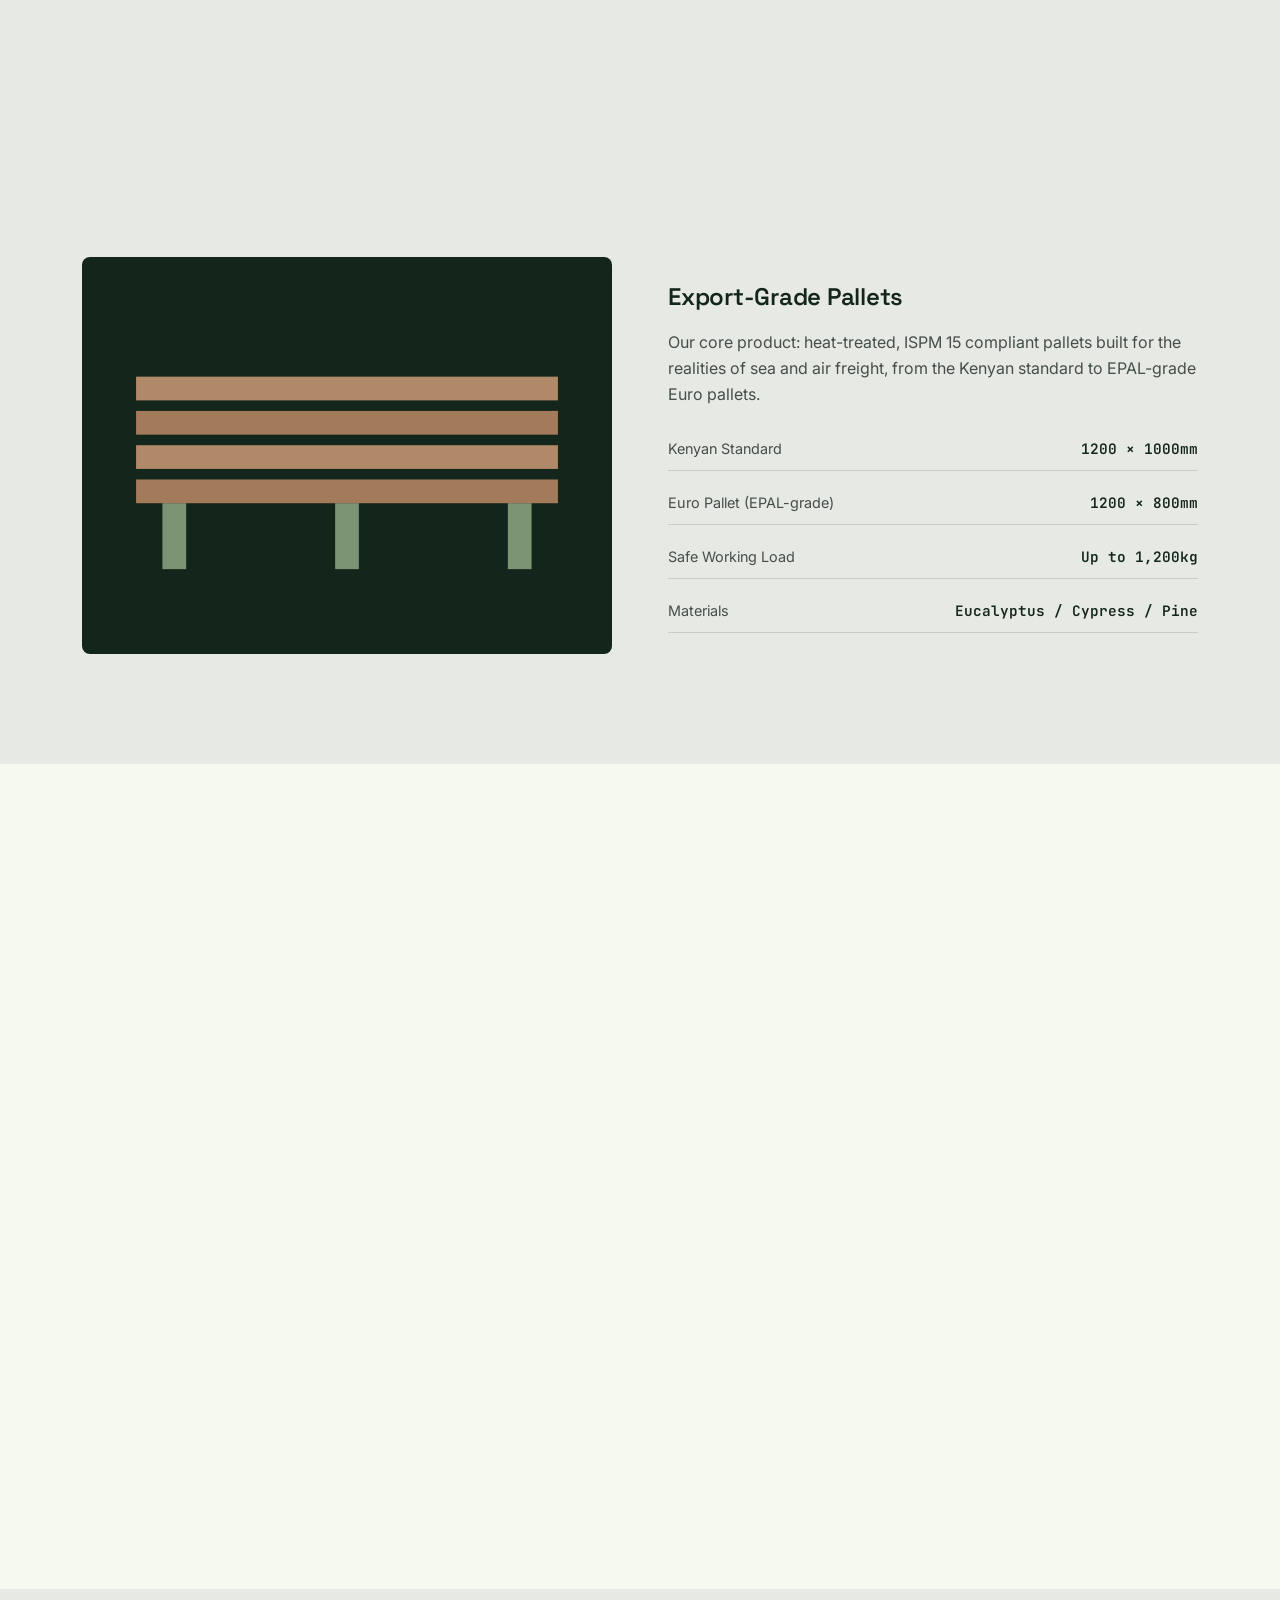
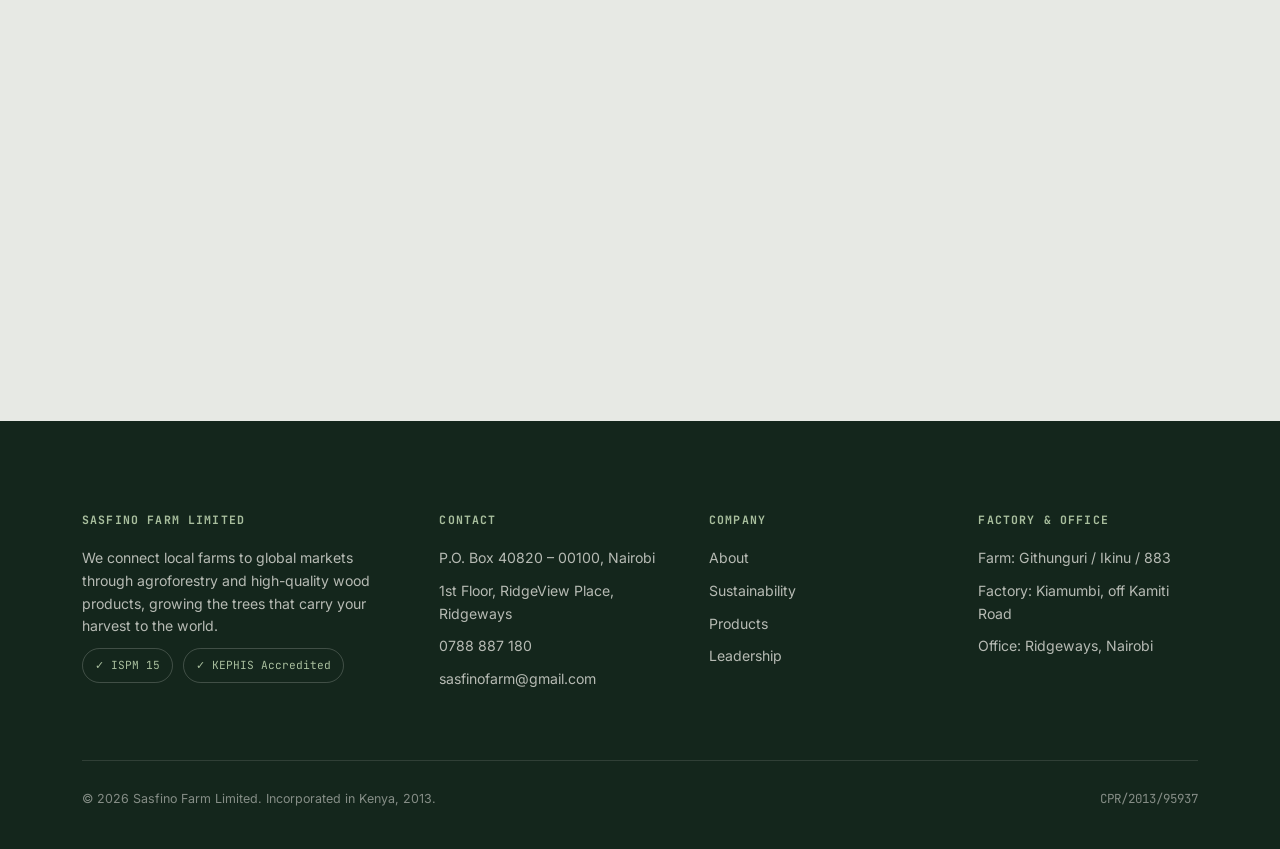
==== commit 772bd8e3: "Update links to use relative paths in index.html" ====
--- a/index.html
+++ b/index.html
@@ -1,4 +1,4 @@
-<!DOCTYPE html>
+      <!DOCTYPE html>
 <html lang="en">
 <head>
 <meta charset="UTF-8">
@@ -17,7 +17,7 @@
       <img src="sasfino_logo.png" alt="Sasfino Farm Limited" class="logo-img">
     </div>
     <nav class="main-nav">
-      <a href="#about">About</a>
+      <a href="about.html">About</a>
       <a href="#sustainability">Sustainability</a>
       <a href="#products">Products</a>
       <a href="#leadership">Leadership</a>
@@ -131,6 +131,9 @@
         <div class="metric">1,200KG SWL</div>
       </div>
     </div>
+    <div class="reveal" style="margin-top:40px;">
+      <a href="about.html" class="btn btn-ghost">Read Our Full Story →</a>
+    </div>
   </div>
 </section>
 
@@ -413,7 +416,7 @@
       </div>
       <div>
         <h5>Company</h5>
-        <a href="#about">About</a>
+        <a href="about.html">About</a>
         <a href="#sustainability">Sustainability</a>
         <a href="#products">Products</a>
         <a href="#leadership">Leadership</a>
--- a/style.css
+++ b/style.css
@@ -0,0 +1,272 @@
+:root{
+    --forest-deep: #14261C;
+    --forest-mid: #2B4A37;
+    --sage: #7C9473;
+    --sage-light: #A9BF9E;
+    --slate: #454E4A;
+    --slate-light: #E7E9E4;
+    --paper: #F5F9EF;
+    --white: #FFFFFF;
+    --timber: #B08968;
+    --timber-dark: #8A6749;
+    --line: rgba(20,38,28,0.14);
+    --shadow: 0 20px 50px -25px rgba(20,38,28,0.35);
+    --ease: cubic-bezier(.22,.9,.32,1);
+  }
+  *{box-sizing:border-box; margin:0; padding:0;}
+  html{scroll-behavior:smooth;}
+  body{
+    font-family:'Inter', sans-serif;
+    background:var(--paper);
+    color:var(--forest-deep);
+    line-height:1.6;
+    overflow-x:hidden;
+  }
+  h1,h2,h3,.display{font-family:'Space Grotesk', sans-serif;}
+  .mono{font-family:'JetBrains Mono', monospace;}
+  a{color:inherit; text-decoration:none;}
+  img{max-width:100%; display:block;}
+  .wrap{max-width:1180px; margin:0 auto; padding:0 32px;}
+  ::selection{background:var(--timber); color:var(--white);}
+
+  @media (prefers-reduced-motion: reduce){
+    *{animation:none !important; transition:none !important;}
+  }
+
+  /* ---------- HEADER ---------- */
+  .site-header{
+    position:fixed; top:0; left:0; right:0; z-index:100;
+    background:transparent;
+    backdrop-filter:none;
+    border-bottom:1px solid transparent;
+    transition:background .4s var(--ease), backdrop-filter .4s var(--ease), border-color .4s var(--ease);
+  }
+  .site-header.is-scrolled{
+    background:rgba(245,249,239,0.92);
+    backdrop-filter:blur(10px);
+    border-bottom:1px solid var(--line);
+  }
+  .site-header .wrap{
+    display:flex; align-items:center; justify-content:space-between;
+    height:78px;
+  }
+  .logo{display:flex; align-items:center; margin:0; padding:0;}
+  .logo-img{height:64px; width:auto; display:block; margin:0; padding:0;}
+  nav.main-nav{display:flex; gap:36px;}
+  nav.main-nav a{
+    font-size:.87rem; font-weight:500; color:rgba(245,249,239,0.92); position:relative; padding:6px 0;
+    transition:color .3s var(--ease);
+  }
+  nav.main-nav a::after{
+    content:''; position:absolute; left:0; bottom:0; width:0; height:2px; background:var(--timber);
+    transition:width .3s var(--ease);
+  }
+  nav.main-nav a:hover{color:var(--timber);}
+  nav.main-nav a:hover::after{width:100%;}
+  .site-header.is-scrolled nav.main-nav a{color:var(--slate);}
+  .site-header.is-scrolled nav.main-nav a:hover{color:var(--forest-deep);}
+  .btn{
+    display:inline-flex; align-items:center; gap:8px;
+    font-size:.85rem; font-weight:600; padding:12px 22px;
+    border-radius:3px; cursor:pointer; border:1px solid transparent;
+    transition:transform .25s var(--ease), box-shadow .25s var(--ease), background .25s var(--ease);
+  }
+  .btn-primary{background:var(--forest-deep); color:var(--paper);}
+  .btn-primary:hover{background:var(--forest-mid); transform:translateY(-2px); box-shadow:var(--shadow);}
+  .btn-outline{border-color:rgba(245,244,239,0.4); color:var(--paper);}
+  .btn-outline:hover{background:rgba(245,244,239,0.12); transform:translateY(-2px);}
+  .btn-ghost{border-color:var(--line); color:var(--forest-deep);}
+  .btn-ghost:hover{border-color:var(--forest-deep);}
+
+  /* ---------- SLIDESHOW ---------- */
+  .slideshow{
+    position:relative; height:82vh; min-height:480px; overflow:hidden; background:var(--forest-deep);
+  }
+  .slideshow .slide{
+    position:absolute; top:0; left:0; right:0; bottom:0; background-size:cover; background-position:center;
+    opacity:0; transition:opacity 1.4s ease;
+  }
+  .slideshow .slide.active{opacity:1;}
+  .slideshow-overlay{
+    position:absolute; top:0; left:0; right:0; bottom:0; pointer-events:none;
+    background:linear-gradient(180deg, rgba(20,38,28,0.6) 0%, rgba(20,38,28,0.1) 32%, rgba(20,38,28,0.15) 60%, rgba(20,38,28,0.75) 100%);
+  }
+  .slideshow-dots{
+    position:absolute; bottom:28px; left:50%; transform:translateX(-50%);
+    display:flex; gap:10px; z-index:5;
+  }
+  .slideshow-dots .dot{
+    width:9px; height:9px; border-radius:50%; padding:0; cursor:pointer;
+    border:1.5px solid rgba(245,249,239,0.75); background:transparent;
+    transition:background .3s var(--ease), border-color .3s var(--ease), transform .3s var(--ease);
+  }
+  .slideshow-dots .dot.active{background:var(--timber); border-color:var(--timber); transform:scale(1.15);}
+
+  /* ---------- HERO ---------- */
+  .hero{
+    position:relative; min-height:100vh; display:flex; align-items:flex-end;
+    background:linear-gradient(180deg, var(--forest-deep) 0%, #1c3327 55%, #253f2e 100%);
+    color:var(--paper); overflow:hidden;
+  }
+  .hero-illustration{position:absolute; top:0; left:0; right:0; bottom:0; z-index:0;}
+  .hero-illustration svg{width:100%; height:100%;}
+  .hero-content{position:relative; z-index:2; padding:110px 0 70px;}
+  .eyebrow{
+    display:inline-flex; align-items:center; gap:10px;
+    font-family:'JetBrains Mono',monospace; font-size:.72rem; letter-spacing:.12em; text-transform:uppercase;
+    color:var(--sage-light); margin-bottom:26px;
+  }
+  .eyebrow::before{content:''; width:26px; height:1px; background:var(--sage-light);}
+  .hero h1{
+    font-size:clamp(2.4rem, 5.4vw, 4.4rem); font-weight:600; line-height:1.04; letter-spacing:-0.02em;
+    max-width:15ch; margin-bottom:26px;
+  }
+  .hero p.sub{
+    font-size:1.15rem; max-width:46ch; color:rgba(245,244,239,0.78); margin-bottom:40px; font-weight:400;
+  }
+  .hero-ctas{display:flex; gap:16px; flex-wrap:wrap; margin-bottom:70px;}
+  .stat-strip{
+    display:grid; grid-template-columns:repeat(4,1fr); border-top:1px solid rgba(245,244,239,0.18);
+    padding-top:28px; max-width:900px;
+  }
+  .stat-strip div{padding-right:20px;}
+  .stat-strip .num{font-family:'JetBrains Mono',monospace; font-size:1.6rem; font-weight:700; color:var(--timber); display:block;}
+  .stat-strip .label{font-size:.74rem; color:rgba(245,244,239,0.6); text-transform:uppercase; letter-spacing:.06em; margin-top:4px;}
+
+  /* ---------- reveal ---------- */
+  .reveal{opacity:0; transform:translateY(28px); transition:opacity .7s var(--ease), transform .7s var(--ease);}
+  .reveal.is-visible{opacity:1; transform:translateY(0);}
+
+  /* ---------- SECTION SHELL ---------- */
+  section{padding:110px 0;}
+  .section-head{max-width:640px; margin-bottom:64px;}
+  .section-head .eyebrow{color:var(--timber-dark);}
+  .section-head .eyebrow::before{background:var(--timber-dark);}
+  .section-head h2{font-size:clamp(1.8rem,3.2vw,2.6rem); font-weight:600; letter-spacing:-0.02em; color:var(--forest-deep); margin-bottom:16px;}
+  .section-head p{color:var(--slate); font-size:1.02rem; max-width:52ch;}
+
+  /* ---------- FEATURE CARDS ---------- */
+  .feature-grid{display:grid; grid-template-columns:repeat(3,1fr); gap:2px; background:var(--line); border:1px solid var(--line); border-radius:6px; overflow:hidden;}
+  .feature-card{background:var(--white); padding:40px 34px; transition:background .3s var(--ease);}
+  .feature-card:hover{background:#fbfaf6;}
+  .feature-card .idx{font-family:'JetBrains Mono',monospace; font-size:.78rem; color:var(--sage); margin-bottom:22px; display:block;}
+  .feature-card h3{font-size:1.2rem; font-weight:600; margin-bottom:12px; letter-spacing:-0.01em;}
+  .feature-card p{color:var(--slate); font-size:.94rem;}
+  .feature-card .metric{
+    margin-top:22px; padding-top:18px; border-top:1px dashed var(--line);
+    font-family:'JetBrains Mono',monospace; font-size:.86rem; color:var(--timber-dark); font-weight:700;
+  }
+
+  /* ---------- PALLET BLUEPRINT SHOWCASE ---------- */
+  .blueprint-section{background:var(--forest-deep); color:var(--paper);}
+  .blueprint-section .section-head .eyebrow{color:var(--sage-light);}
+  .blueprint-section .section-head .eyebrow::before{background:var(--sage-light);}
+  .blueprint-section .section-head h2{color:var(--paper);}
+  .blueprint-section .section-head p{color:rgba(245,244,239,0.68);}
+  .blueprint-wrap{
+    display:grid; grid-template-columns:1.3fr 1fr; gap:60px; align-items:center;
+  }
+  .blueprint-canvas{
+    position:relative; border:1px solid rgba(245,244,239,0.16); border-radius:8px; padding:30px;
+    background:
+      linear-gradient(rgba(245,244,239,0.045) 1px, transparent 1px) 0 0/28px 28px,
+      linear-gradient(90deg, rgba(245,244,239,0.045) 1px, transparent 1px) 0 0/28px 28px,
+      #17291f;
+  }
+  .blueprint-canvas svg{width:100%; height:auto; display:block;}
+  .hotspot{cursor:pointer; transition:opacity .25s;}
+  .hotspot:hover{opacity:.85;}
+  .dim-line{stroke:var(--sage-light); stroke-width:1; opacity:.75;}
+  .dim-text{font-family:'JetBrains Mono',monospace; font-size:11px; fill:var(--sage-light);}
+  .spec-panel{display:flex; flex-direction:column; gap:14px;}
+  .spec-item{
+    border:1px solid rgba(245,244,239,0.14); border-radius:6px; padding:20px 22px;
+    background:rgba(245,244,239,0.03); cursor:pointer; transition:border-color .25s, background .25s;
+  }
+  .spec-item.active{border-color:var(--timber); background:rgba(176,137,104,0.1);}
+  .spec-item .spec-label{font-family:'JetBrains Mono',monospace; font-size:.72rem; letter-spacing:.08em; text-transform:uppercase; color:var(--sage-light); margin-bottom:6px;}
+  .spec-item .spec-value{font-size:1.05rem; font-weight:600;}
+  .spec-item .spec-detail{font-size:.85rem; color:rgba(245,244,239,0.62); margin-top:6px; max-height:0; overflow:hidden; transition:max-height .35s var(--ease);}
+  .spec-item.active .spec-detail{max-height:80px; margin-top:8px;}
+
+  /* ---------- SUSTAINABILITY GRID ---------- */
+  .sustain-grid{display:grid; grid-template-columns:repeat(3,1fr); gap:44px;}
+  .sustain-item .icon-wrap{
+    width:56px; height:56px; border-radius:50%; background:var(--slate-light);
+    display:flex; align-items:center; justify-content:center; margin-bottom:24px;
+  }
+  .sustain-item svg{width:26px; height:26px;}
+  .sustain-item h3{font-size:1.15rem; font-weight:600; margin-bottom:10px;}
+  .sustain-item p{color:var(--slate); font-size:.94rem;}
+
+  /* ---------- PRODUCTS TABS ---------- */
+  .product-tabs{display:flex; gap:8px; margin-bottom:44px; border-bottom:1px solid var(--line); flex-wrap:wrap;}
+  .tab-btn{
+    font-family:'Inter',sans-serif; font-size:.9rem; font-weight:600; color:var(--slate);
+    background:none; border:none; padding:14px 4px; margin-right:34px; cursor:pointer; position:relative;
+  }
+  .tab-btn::after{content:''; position:absolute; left:0; right:0; bottom:-1px; height:2px; background:transparent; transition:background .25s;}
+  .tab-btn.active{color:var(--forest-deep);}
+  .tab-btn.active::after{background:var(--timber);}
+  .product-panel{display:none; grid-template-columns:1fr 1fr; gap:56px; align-items:center;}
+  .product-panel.active{display:grid;}
+  .product-visual{
+    aspect-ratio:4/3; border-radius:8px; background:var(--forest-deep); position:relative; overflow:hidden;
+    border:1px solid var(--line);
+  }
+  .product-visual svg{position:absolute; top:0; left:0; right:0; bottom:0; width:100%; height:100%;}
+  .product-copy h3{font-size:1.5rem; font-weight:600; margin-bottom:14px; letter-spacing:-0.01em;}
+  .product-copy p{color:var(--slate); margin-bottom:20px;}
+  .spec-list{list-style:none; display:flex; flex-direction:column; gap:10px;}
+  .spec-list li{
+    display:flex; justify-content:space-between; font-size:.9rem; padding:10px 0; border-bottom:1px solid var(--line);
+  }
+  .spec-list li span:first-child{color:var(--slate);}
+  .spec-list li span:last-child{font-family:'JetBrains Mono',monospace; font-weight:600; color:var(--forest-deep);}
+
+  /* ---------- LEADERSHIP ---------- */
+  .leader-grid{display:grid; grid-template-columns:repeat(4,1fr); gap:28px;}
+  .leader-card{border:1px solid var(--line); border-radius:6px; padding:26px 22px; background:var(--white);}
+  .leader-card .avatar{width:44px; height:44px; border-radius:50%; background:var(--sage); margin-bottom:18px; display:flex; align-items:center; justify-content:center; color:var(--white); font-family:'Space Grotesk',sans-serif; font-weight:700;}
+  .leader-card h4{font-size:1.02rem; font-weight:600; margin-bottom:4px;}
+  .leader-card .role{font-size:.78rem; color:var(--timber-dark); font-weight:600; text-transform:uppercase; letter-spacing:.05em; margin-bottom:14px;}
+  .leader-card p{font-size:.86rem; color:var(--slate);}
+
+  /* ---------- PARTNERS ---------- */
+  .partners-section{background:var(--slate-light);}
+  .partner-row{display:flex; flex-wrap:wrap; gap:16px; justify-content:center;}
+  .partner-chip{
+    padding:14px 26px; background:var(--white); border-radius:4px; font-family:'Space Grotesk',sans-serif;
+    font-weight:600; font-size:.95rem; color:var(--forest-deep); border:1px solid var(--line);
+  }
+
+  /* ---------- FOOTER ---------- */
+  footer{background:var(--forest-deep); color:rgba(245,244,239,0.8); padding:90px 0 40px;}
+  .footer-grid{display:grid; grid-template-columns:1.4fr 1fr 1fr 1fr; gap:50px; padding-bottom:60px; border-bottom:1px solid rgba(245,244,239,0.12);}
+  .footer-grid h5{font-family:'JetBrains Mono',monospace; font-size:.72rem; text-transform:uppercase; letter-spacing:.1em; color:var(--sage-light); margin-bottom:18px;}
+  .footer-grid p, .footer-grid a{display:block; font-size:.88rem; margin-bottom:10px; color:rgba(245,244,239,0.72);}
+  .footer-grid a:hover{color:var(--white);}
+  .cert-badges{display:flex; gap:10px; flex-wrap:wrap; margin-top:6px;}
+  .cert-badge{
+    display:inline-flex; align-items:center; gap:6px; font-family:'JetBrains Mono',monospace; font-size:.7rem;
+    padding:8px 12px; border:1px solid rgba(245,244,239,0.2); border-radius:20px; color:var(--sage-light);
+  }
+  .footer-bottom{display:flex; justify-content:space-between; align-items:center; padding-top:28px; font-size:.78rem; color:rgba(245,244,239,0.5); flex-wrap:wrap; gap:10px;}
+
+  /* ---------- RESPONSIVE ---------- */
+  @media (max-width:960px){
+    nav.main-nav{display:none;}
+    .stat-strip{grid-template-columns:repeat(2,1fr); row-gap:20px;}
+    .feature-grid{grid-template-columns:1fr;}
+    .blueprint-wrap{grid-template-columns:1fr;}
+    .sustain-grid{grid-template-columns:1fr; gap:36px;}
+    .product-panel.active{grid-template-columns:1fr;}
+    .leader-grid{grid-template-columns:repeat(2,1fr);}
+    .footer-grid{grid-template-columns:1fr 1fr; gap:36px;}
+  }
+  @media (max-width:560px){
+    .wrap{padding:0 20px;}
+    section{padding:70px 0;}
+    .leader-grid{grid-template-columns:1fr;}
+    .footer-grid{grid-template-columns:1fr;}
+  }
